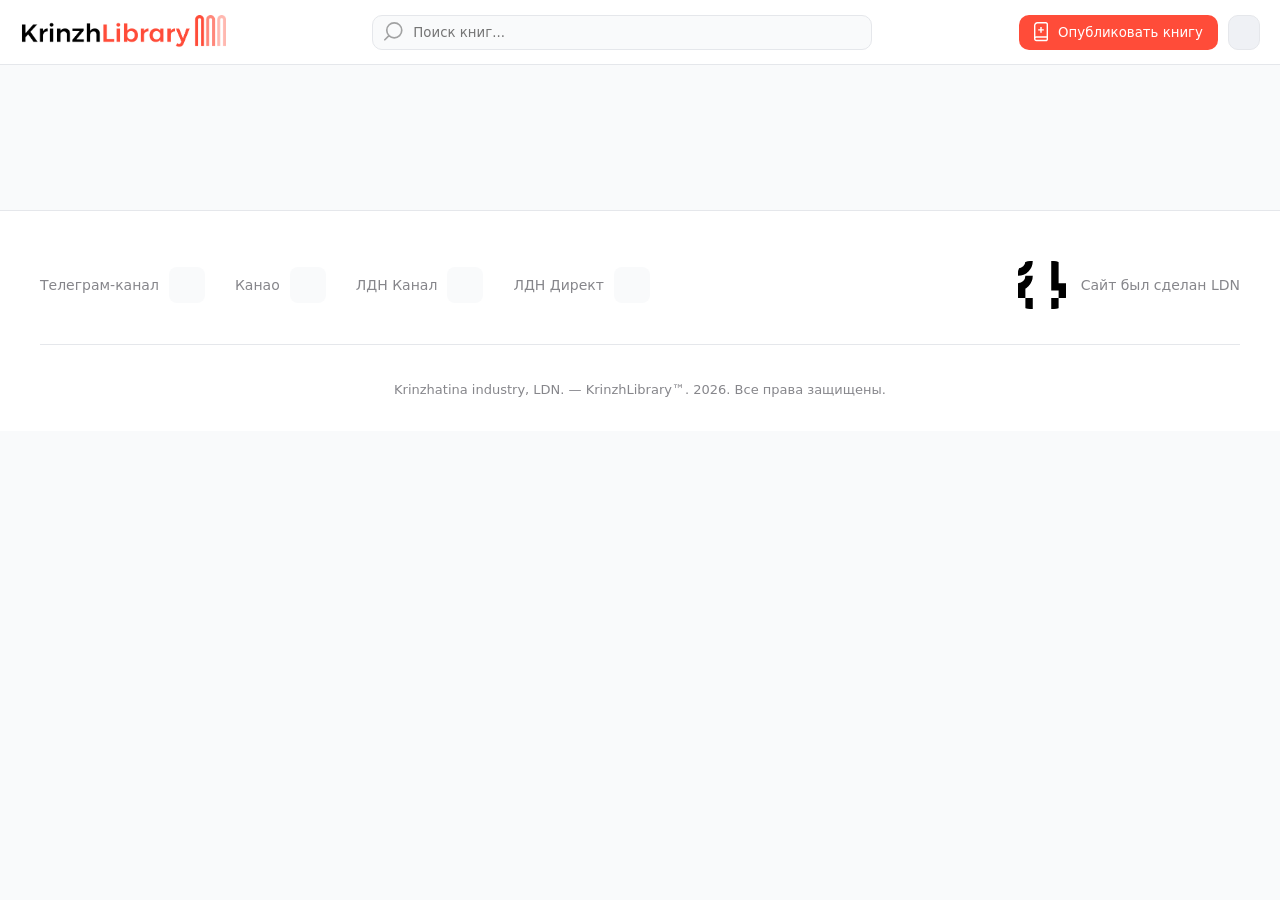
==== index.html @ 7026c186 "Update index.html" ====
<!DOCTYPE html>
<html lang="en">
<head>
    <meta charset="UTF-8">
    <meta name="viewport" content="width=device-width, initial-scale=1.0">
    <title>KrinzhLibrary</title>
    <link rel="stylesheet" href="https://cdnjs.cloudflare.com/ajax/libs/font-awesome/7.0.0/css/all.min.css">
    <link rel="stylesheet" href="https://cdnjs.cloudflare.com/ajax/libs/animate.css/4.1.1/animate.min.css">
    <link rel="icon" href="favicon.png" type="image/x-icon">
    <style>
        * { margin: 0; padding: 0; outline: none; transition: background-color 0.3s ease, color 0.3s ease, border-color 0.3s ease; font-family: Inter, system-ui, -apple-system, BlinkMacSystemFont, 'Segoe UI', Roboto, Oxygen, Ubuntu, Cantarell, 'Open Sans', 'Helvetica Neue', sans-serif; }

        button, a { cursor: pointer; }

        [data-theme="light"] {
            --white: #ffffff;
            --black: #000000;
            --bcg: #F9FAFB;
            --border: #E5E7EB;
            --el: #eff1f5;
            --accent: #FF4C39;
            --accent-hover: #E64433;
            --imgLDN: url('LDN_GLASS.png');
            --unnactive: #505050;
            --unnactive1: #86868b;
        }

        [data-theme="dark"] {
            --white: #1a1a1a;
            --black: #ffffff;
            --bcg: #0f0f0f;
            --border: #2a2a2a;
            --el: #1f1f1f;
            --accent: #FF5544;
            --accent-hover: #FF6B5A;
            --imgLDN: url('LDN_GLASS_BLACK.png');
            --unnactive: #b0b0b0;
            --unnactive1: #888888;
        }

        * {
            scrollbar-width: none;
            -ms-overflow-style: none;
        }
        
        *::-webkit-scrollbar {
            display: none;
        }

        body { background: var(--bcg); padding-top: 100px; color: var(--black); }

        input { color: var(--black); }

        header {
            width: 100%;
            height: 65px;
            position: fixed;
            top: 0%;
            display: flex;
            align-items: center;
            justify-content: space-between;
            box-sizing: border-box;
            padding-left: 20px; padding-right: 20px;
            background: var(--white);
            border-bottom: 1px solid var(--border);
            z-index: 9999;

            & .logo {
                height: 35px;
            }

            & .search {
                position: relative;
                display: flex;
                align-items: center;

                & img {
                    position: absolute;
                    left: 12px;
                    height: 20px;
                    opacity: 0.35;
                    pointer-events: none;
                }

                & input {
                    height: 35px;
                    width: 500px;
                    border-radius: 10px;
                    background: var(--bcg);
                    border: 1px solid var(--border);
                    box-sizing: border-box;

                    padding-left: 40px;
                    padding-right: 10px;

                    transition: all 0.5s;

                    &:focus {
                        border: 1px solid var(--black);
                        background: var(--white);
                    }
                }
            }


            & button {
                height: 35px;
                box-sizing: border-box;
                padding-left: 15px; padding-right: 15px;
                border-radius: 10px;
                border: 0;
                background: var(--accent);
                color: var(--white);
                display: flex;
                align-items: center; justify-content: center;
                gap: 10px;

                & img { filter: invert(1); height: 20px; }

                &:hover { background: var(--accent-hover); }
            }
        }

        .books {
            display: grid;
            grid-template-columns: repeat(5, 1fr);
            gap: 25px;
            padding: 30px 30px 0 30px;
        }

        .books .book {
            display: flex;
            flex-direction: column;
            gap: 0;
            transition: transform 0.3s, box-shadow 0.3s;
            border-radius: 20px;
            cursor: pointer;

            &:hover {
                transform: translateY(-5px);
            }

            & img { width: 100%; border-radius: 20px 20px 20px 0; }
            & .book__about {
                width: 100%;
                box-sizing: border-box;
                padding: 15px;
                background: var(--white);
                border-radius: 0 20px 20px 20px;
                display: flex;
                flex-direction: column;
                gap: 5px;

                & .autor { font-size: 12.5px; color: var(--unnactive); }
            }
        }

        .block {
            z-index: 999999;
            position: fixed;
            left: 50%; top: 50%;
            transform: translatex(-50%) translateY(-50%);
            background: var(--white);
            box-shadow: 0 10px 50px rgba(0, 0, 0, 0.3);
            box-sizing: border-box;
            padding: 30px 20px 30px 20px;
            border-radius: 20px;
            width: 400px;
            height: auto;
            display: flex;
            flex-direction: column;
            align-items: start;
            gap: 20px;
            transition: opacity 0.2s ease-in-out;
            border: 1px solid var(--border);

            & .point {
                display: flex;
                flex-direction: column;
                align-items: start;
                gap: 7px;
                width: 100%;
            }
        }

        .publish__book {
            height: 400px;
            overflow-y: auto;
            opacity: 0; display: none;
            transition: opacity 0.5px;

            & .point {

                & input {
                    height: 35px;
                    width: 100%;
                    border-radius: 10px;
                    background: var(--bcg);
                    border: 1px solid var(--border);
                    box-sizing: border-box;
                    padding-right: 15x; padding-left: 15px;
                    transition: all 0.5s;

                    &:focus { border: 1px solid var(--black); background: var(--white); }
                }

                & textarea {
                    min-height: 100px;
                    max-width: 100%; min-width: 100%;
                    border-radius: 10px;
                    background: var(--bcg);
                    border: 1px solid var(--border);
                    box-sizing: border-box;
                    padding: 15px;
                    transition: background 0.5s; transition: border 0.5s;
                    white-space: pre-wrap;

                    &:focus { border: 1px solid var(--black); background: var(--white); }
                }

                & label {
                    height: 55px;
                    padding: 0 20px;
                    display: flex;
                    align-items: center;
                    justify-content: center;
                    text-align: center;
                    background-color: var(--accent);
                    color: var(--black);
                    background: var(--bcg);
                    border: 1px dashed var(--accent);
                    border-radius: 10px;
                    cursor: pointer;
                    z-index: 999;
                    font-size: 14px;
                }

                & button {
                    width: 100%;
                    border-radius: 10px;
                    background: var(--accent);
                    box-sizing: border-box;
                    display: flex;
                    justify-content: center;
                    align-items: center;
                    height: 40px;
                    border: 0;
                    color: var(--white);
                    
                    &:hover { background: var(--accent-hover); }
                }
            }
        }

        .password__book {
            opacity: 0; display: none;
            transition: opacity 0.5px;

            & .point {
                & input {
                    height: 35px;
                    width: 100%;
                    border-radius: 10px;
                    background: var(--bcg);
                    border: 1px solid var(--border);
                    box-sizing: border-box;
                    padding-right: 15x; padding-left: 15px;
                    transition: all 0.5s;

                    &:focus { border: 1px solid var(--black); background: var(--white); }
                }

                & button {
                    width: 100%;
                    border-radius: 10px;
                    background: var(--accent);
                    box-sizing: border-box;
                    display: flex;
                    justify-content: center;
                    align-items: center;
                    height: 40px;
                    border: 0;
                    color: var(--white);
                    
                    &:hover { background: var(--accent-hover); }
                }
            }
        }

        .close__book {
            height: 35px;
            width: 35px;
            box-sizing: border-box;
            padding: 0;
            border-radius: 10px;
            border: 0;
            background: var(--bcg);
            display: flex;
            align-items: center; justify-content: center;

            &:hover { background: var(--el); }

            & img { filter: invert(0); height: 20px; }
        }

        .book__bcg {
            top: 0;
            position: fixed;
            width: 100%;
            height: 100vh;
            background: rgba(0, 0, 0, 0.5);
            backdrop-filter: blur(10px);
            z-index: 9999999;
            display: none;
            justify-content: center;
            align-items: center;
        }

        .book__block {
            position: fixed;
            background: var(--white);
            box-shadow: 0 0 #00000061 10px;
            border: 1px solid var(--border);
            box-sizing: border-box;
            padding: 30px;
            border-radius: 20px;
            width: 750px;
            height: 80%;
            overflow-y: auto;
            display: flex;
            align-items: flex-start;
            gap: 20px;
            transition: opacity 0.2s ease-in-out;

            .main__of__book {
                display: flex;
                flex-direction: column;
                gap: 20px;
                width: 100%;
                min-width: 0;
            }

            img {
                width: 200px;
                border-radius: 10px;
            }

            .name__of__book {
                font-size: 30px;
                font-weight: 550;
            }

            .characters {
                width: 100%;
                min-width: 0;
                box-sizing: border-box;
                border-radius: 10px;
                padding: 15px;
                background: var(--el);
                display: flex;
                flex-direction: column;
                gap: 10px;

                p {
                    width: 100%;
                    min-width: 0;
                    overflow: hidden;
                    text-overflow: ellipsis;
                    white-space: nowrap;
                    margin: 0;
                    transition: height 0.5s;
                }

                .buttons {
                    display: flex;
                    gap: 5px;

                    button {
                        width: 40px;
                        height: 40px;
                        background: var(--white);
                        border: 0;
                        border-radius: 50%;
                        display: flex;
                        justify-content: center;
                        align-items: center;
                        cursor: pointer;

                        img {
                            width: 15px;
                        }

                        &:hover {
                            filter: brightness(90%);
                        }
                    }
                }
            }

            & .book__text {
                display: flex;
                flex-direction: column;
                gap: 10px;

                & .booktext {
                    white-space: pre-wrap;
                }
            }

            & .close__book {
                width: 40px;
                height: 40px;
                background: var(--white);
                border: 0;
                border-radius: 50%;
                display: flex;
                justify-content: center;
                align-items: center;
                cursor: pointer;

                img {
                    width: 15px;
                }

                &:hover {
                    filter: brightness(90%);
                }
            }
        }

        .footer__block {
            margin-top: 80px;
            width: 100%;
            background: var(--white);
            border-top: 1px solid var(--border);
            padding: 50px 30px 30px 30px;
            box-sizing: border-box;
        }

        footer {
            max-width: 1200px;
            margin: 0 auto;
            display: flex;
            flex-direction: column;
            gap: 35px;

            & .flex__footer {
                display: flex;
                justify-content: space-between;
                align-items: center;
                gap: 40px;
                padding-bottom: 35px;
                border-bottom: 1px solid var(--border);

                & .left {
                    display: flex;
                    align-items: center;
                    gap: 30px;
                    flex: 1;

                    & .point {
                        display: flex;
                        align-items: center;
                        gap: 10px;

                        & p {
                            color: var(--unnactive1);
                            font-size: 14px;
                            font-weight: 400;
                        }

                        & button {
                            width: 36px;
                            height: 36px;
                            border-radius: 8px;
                            border: none;
                            background: var(--bcg);
                            display: flex;
                            align-items: center;
                            justify-content: center;
                            transition: all 0.2s ease;

                            & i {
                                color: var(--black);
                                font-size: 18px;
                            }

                            &:hover {
                                background: var(--accent);
                                
                                & i {
                                    color: var(--white);
                                }
                            }
                        }
                    }
                }

                & .right {
                    display: flex;
                    align-items: center;
                    gap: 15px;

                    & img {
                        width: 48px;
                        border-radius: 12px;
                        transition: all 0.2s ease;
                    }

                    & p {
                        color: var(--unnactive1);
                        font-size: 14px;
                        font-weight: 400;
                    }
                }
            }

            & > p {
                text-align: center;
                color: var(--unnactive1);
                font-size: 13px;
                font-weight: 400;
                line-height: 1.6;
            }
        }

        .close__book {
            width: 40px;
            height: 40px;
            background: var(--white);
            border: 0;
            border-radius: 50%;
            display: flex;
            justify-content: center;
            align-items: center;
            cursor: pointer;

            img {
                width: 15px;
            }

            &:hover {
                filter: brightness(90%);
            }
        }

        @media (max-width: 1024px) {
            .books {
                grid-template-columns: repeat(3, 1fr);
                gap: 20px;
                padding: 20px;
            }

            .book__bcg .book__block {
                min-width: 90%;
                padding: 20px;
            }
        }

        @media (max-width: 994px) {
            body {
                padding-top: 120px;
            }

            header {
                height: auto;
                flex-wrap: wrap;
                padding: 10px 15px;
                gap: 10px;

                & .logo {
                    height: 30px;
                }

                & .search {
                    order: 3;
                    width: 100%;
                    margin-top: 10px;

                    & input {
                        width: 100%;
                    }
                    
                }

                & button {
                    font-size: 14px;
                    padding-left: 12px;
                    padding-right: 12px;
                    height: 32px;

                    & img {
                        height: 16px;
                    }
                }
            }

            .books {
                grid-template-columns: repeat(3, 1fr);
                gap: 15px;
                padding: 15px;
            }

            .block {
                width: 90%;
                max-width: 400px;
            }

            .book__bcg .book__block {
                min-width: 90%;
                max-height: 90vh;
                overflow-y: auto;
                padding: 20px 15px;

                & img {
                    height: auto;
                }
            }

            .footer__block {
                padding: 35px 20px 20px 20px;
                margin-top: 50px;

                & footer .flex__footer {
                    flex-direction: column;
                    align-items: flex-start;
                    gap: 25px;

                    & .left {
                        flex-direction: column;
                        align-items: flex-start;
                        gap: 15px;
                        width: 100%;
                    }

                    & .right {
                        width: 100%;
                    }
                }
            }
        }

        @media (max-width: 480px) {
            body {
                padding-top: 120px;
            }

            header {

                & .logo {
                    height: 28px;
                }

                & button {
                    min-width: 35px;
                }
            }

            .books {
                grid-template-columns: repeat(2, 1fr);
                gap: 20px;
                padding: 15px;
            }

            .books .book {
                max-width: 100%;

                & .book__about {
                    padding: 12px;

                    & p {
                        font-size: 16px;
                    }

                    & .autor {
                        font-size: 13px;
                    }
                }
            }

            .block {
                width: 95%;
                padding: 20px 12px;
                border-radius: 15px;
            }

            .publish__book {
                max-height: 70vh;
            }

            .book__bcg .book__block {
                width: 95%;
                min-width: unset;
                padding: 15px;

                & .main__of__book {
                    & .name__of__book {
                        font-size: 18px;
                    }

                    & .characters {
                        flex-direction: column;
                        height: auto;

                        & p {
                            white-space: normal;
                            height: auto;
                        }
                    }

                    & .book__text {
                        padding: 15px;

                        & .name__of__book {
                            font-size: 16px;
                        }
                    }
                }
            }

            .footer__block {
                padding: 30px 15px 15px 15px;
                margin-top: 40px;

                & footer {
                    gap: 25px;

                    & .flex__footer {
                        & .left {
                            gap: 12px;

                            & .point {
                                & p {
                                    font-size: 13px;
                                }

                                & button {
                                    width: 34px;
                                    height: 34px;

                                    & i {
                                        font-size: 16px;
                                    }
                                }
                            }
                        }

                        & .right {
                            & img {
                                width: 35px;
                            }

                            & p {
                                font-size: 12px;
                            }
                        }
                    }

                    & > p {
                        font-size: 11px;
                        line-height: 1.5;
                    }
                }
            }
        }

        @media (max-width: 434px) {
            header {

                & .logo {
                    height: 28px;
                }

                & button {
                    min-width: 35px;
                    font-size: 0;
                    gap: 0;
                }

                & i {
                    font-size: 10px;
                }
            }

            .books {
                grid-template-columns: 1fr;
                gap: 20px;
                padding: 15px;
            }
        }

        @media (max-width: 360px) {
            .block {
                width: 95%;
            }
        }

        @media (max-width: 759px) {
            .book__bcg .book__block {
                width: 95%;
                min-width: unset;
                padding: 15px;

                & .main__of__book {
                    & .name__of__book {
                        font-size: 18px;
                    }

                    & .characters {
                        flex-direction: column;
                        height: auto;

                        & p {
                            white-space: normal;
                            height: auto;
                        }
                    }

                    & .book__text {
                        padding: 15px;

                        & .name__of__book {
                            font-size: 16px;
                        }
                    }
                }
            }
        }

        @media (max-width: 554px) {
            .book__bcg .book__block {
                width: 95%;
                height: 100%;
                min-width: unset;
                padding: 15px;

                & .bookimg {
                    display: none;
                }

                & .main__of__book {
                    & .name__of__book {
                        font-size: 18px;
                    }

                    & .characters {
                        flex-direction: column;
                        height: auto;

                        & p {
                            white-space: normal;
                            height: auto;
                        }
                    }

                    & .book__text {
                        padding: 15px;

                        & .name__of__book {
                            font-size: 16px;
                        }
                    }
                }
            }
        }

    </style>
</head>
<body data-theme="light">
    <header>
        <img id="logo" class="logo" src="ladlibrary.png" alt="ladlibrary">
        <div class="search">
            <img id="1inv" src="seacrh.svg" alt="поиск">
            <input id="searchInput" type="text" placeholder="Поиск книг..." oninput="searchBooks()">
        </div>
        <div style="display: flex; gap: 10px;">
            <button onclick="Open_public_block()"><img id="2inv" src="new book.svg" alt="новая книга">Опубликовать книгу</button>
            <button onclick="if (document.body.dataset.theme === 'light') { document.body.setAttribute('data-theme', 'dark'); } else { document.body.setAttribute('data-theme', 'light'); }; updateImage()" style="background: var(--el); color: var(--unnactive1); border: 1px solid var(--border);" id="theme-button"><i class="fas fa-moon"></i></button>
        </div>
    </header>

    <div style="width: 100%;" id="bookload" class="load"></div>
    <div class="books" id="booksContainer">
        
        <!--<div onclick="Openbook({id_of_book})" class="book">
            <img src="https://placehold.co/300x450" alt="Книга">
            <div class="book__about">
                <p>Название книги</p>
                <p class="autor">Автор</p>
            </div>
        </div>-->

    </div>

    <div id="public_book" class="block publish__book">
        <div style="width: 100%; display: flex; justify-content: space-between; align-items: center;">
            <div class="point" style="width: auto;">
                <p style="font-size: 25px; font-weight: 600;">Публикация</p>
            </div>
            <button onclick="document.getElementById('public_book').style.display = 'none'" class="close__book"><img id="3inv" src="close.svg" alt="X"></button>
        </div>
        <div class="point">
            <p>Название книги</p>
            <input id="bookTitle" type="text" placeholder="Название" required>
        </div>
        <div class="point">
            <p>Автор</p>
            <input id="bookAuthor" type="text" placeholder="Автор" required>
        </div>
        <div class="point">
            <p>Персонажи</p>
            <input id="bookCharacters" type="text" placeholder="Персонажи" required>
        </div>
        <div class="point">
            <p>Текст книги</p>
            <textarea id="bookText" placeholder="Персонаж_А сделал Действие_Б" required></textarea>
        </div>
        <div class="point">
            <label for="imageInput" class="upload__photo">
                Выберите изображение (до 100кб и соотношением ~4:6)
            </label>
            <input type="file" accept=".jpg,.jpeg,.png,.gif" id="imageInput" style="display:none;" onchange="handleImageUpload(event)" required>
        </div>
        <div class="point">
            <button onclick="publishBook()">Опубликовать</button>
        </div>
    </div>

    <div id="password_block" class="block password__book">
        <div style="width: 100%; display: flex; justify-content: space-between; align-items: start;">
            <div class="point" style="width: auto;">
                <p style="font-size: 25px; font-weight: 600;">Э, бля, не спеши так!</p>
                <p>пиши пароль</p>
            </div>
            <button onclick="document.getElementById('password_block').style.display = 'none'" class="close__book"><img id="4inv" src="close.svg" alt="X"></button>
        </div>
        <div class="point">
            <input id="password" type="text" placeholder="пароль..." required>
        </div>
        <div class="point">
            <button onclick="checkpass(document.getElementById('password').value)">Проверить</button>
        </div>
    </div>

    <div id="book" class="book__bcg">
        <div class="book__block">
            <img class="bookimg" id="currentBookImg" src="https://placehold.co/300x450" alt="обложка книги">
            <div class="main__of__book">
                <div style="width: 100%; display: flex; align-items: center; justify-content: space-between;"><p class="name__of__book" id="currentBookTitle">Загрузка...</p><button onclick="document.getElementById('book').style.display = 'none'" class="close__book"><img id="5inv" src="close.svg" alt="X"></button></div>
                <div class="characters">
                    <p id="characters">Персонажи: <span style="color: var(--unnactive);">Загрузка...</span></p>
                    <div class="buttons">
                        <button onclick="document.getElementById('characters').style.height = '25px'; document.getElementById('characters').style.whiteSpace = 'nowrap';"><img id="6inv" src="arrow_top.svg" alt="стрелка"></button>
                        <button onclick="document.getElementById('characters').style.height = 'auto'; document.getElementById('characters').style.whiteSpace = 'wrap';"><img id="7inv" src="arrow_bottom.svg" alt="стрелка"></button>
                    </div>
                </div>
                <div class="book__text">
                    <p class="name__of__book">Книга</p>
                    <div class="booktext" id="currentBookText">
                        <p style="color: var(--unnactive);">Загрузка...</p>
                    </div>
                </div>
            </div>
        </div>
    </div>

    <div class="footer__block">
        <footer>
            <div class="flex__footer">
                <div class="left">
                    <div class="point">
                        <p>Телеграм-канал</p>
                        <button onclick="openTg('Krinzhatina_industry')"><i class="fab fa-telegram"></i></button>
                    </div>
                    <div class="point">
                        <p>Канао</p>
                        <button onclick="openTg('Fromjek')"><i class="fab fa-telegram"></i></button>
                    </div>
                    <div class="point">
                        <p>ЛДН Канал</p>
                        <button onclick="openTg('LDN_Design')"><i class="fab fa-telegram"></i></button>
                    </div>
                    <div class="point">
                        <p>ЛДН Директ</p>
                        <button onclick="openTg('LDN_Design?direct')"><i class="fab fa-telegram"></i></button>
                    </div>
                </div>
                <div class="right">
                    <img id="ldn-img" src="LDN-square.svg" alt="ЛДН">
                    <p>Сайт был сделан LDN</p>
                </div>
            </div>
            <p>Krinzhatina industry, LDN. — KrinzhLibrary™. 2026. Все права защищены.</p>
        </footer>
    </div>

    <script src="https://www.gstatic.com/firebasejs/9.23.0/firebase-app-compat.js"></script>
    <script src="https://www.gstatic.com/firebasejs/9.23.0/firebase-database-compat.js"></script>
    <script>

        const firebaseConfig = {
            apiKey: atob("QUl6YVN5QkFHV3dLaGIzSzdpWXItZmlXY0txS2QyeWRYQ3hMSG1B"),
            authDomain: atob("bGFkbGlicmFyeS00MWNmOS5maXJlYmFzZWFwcC5jb20="),
            databaseURL: atob("aHR0cHM6Ly9sYWRsaWJyYXJ5LTQxY2Y5LWRlZmF1bHQtcnRkYi5hc2lhLXNvdXRoZWFzdDEuZmlyZWJhc2VkYXRhYmFzZS5hcHA="),
            projectId: atob("bGFkbGlicmFyeS00MWNmOQ=="),
            storageBucket: atob("bGFkbGlicmFyeS00MWNmOS5maXJlYmFzZXN0b3JhZ2UuYXBw"),
            messagingSenderId: atob("NDA0ODUwOTE2OTIz"),
            appId: atob("MTo0MDQ4NTA5MTY5MjM6d2ViOjk5OTM2OWM5YjM2NjEwMWI0ZGU2MWU="),
            measurementId: atob("Ry1UREtTTTg0TlFU")
        };

        firebase.initializeApp(firebaseConfig);
        const database = firebase.database();

        let allBooks = [];
        let currentBookId = null;

        function loadBooks() {
            database.ref('books').on('value', (snapshot) => {
                allBooks = [];
                const booksContainer = document.getElementById('bookload');
                booksContainer.innerHTML = '';

                if (!snapshot.exists()) {
                    booksContainer.innerHTML = '<div style="text-align: center; padding: 50px; color: var(--unnactive); font-size: 18px;">Пока нет опубликованных книг</div>';
                    return;
                }

                snapshot.forEach((childSnapshot) => {
                    const book = childSnapshot.val();
                    book.id = childSnapshot.key;
                    allBooks.push(book);
                });

                displayBooks(allBooks);
            });
        }

        function displayBooks(books) {
            const booksContainer = document.getElementById('booksContainer');
            booksContainer.innerHTML = '';

            if (books.length === 0) {
                booksContainer.innerHTML = '<div style="text-align: center; padding: 50px; color: var(--unnactive); font-size: 18px; box-sizing: border-box; width: 100%">Книги не найдены</div>';
                return;
            }

            books.forEach(book => {
                const bookElement = document.createElement('div');
                bookElement.className = 'book';
                bookElement.onclick = () => openBook(book.id);
                
                bookElement.innerHTML = `
                    <img src="${book.coverImage}" alt="${book.title}">
                    <div class="book__about">
                        <p>${book.title}</p>
                        <p class="autor">${book.author}</p>
                    </div>
                `;
                
                booksContainer.appendChild(bookElement);
            });
        }

        function searchBooks() {
            const searchTerm = document.getElementById('searchInput').value.toLowerCase();
            
            if (searchTerm === '') {
                displayBooks(allBooks);
                return;
            }

            const filteredBooks = allBooks.filter(book => 
                book.title.toLowerCase().includes(searchTerm) ||
                book.author.toLowerCase().includes(searchTerm) ||
                book.characters.toLowerCase().includes(searchTerm)
            );

            displayBooks(filteredBooks);
        }

        function handleImageUpload(event) {
            const file = event.target.files[0];
            
            if (!file) return;

            if (file.size > 102400) {
                alert('Файл слишком большой! Максимум 100кб');
                event.target.value = '';
                return;
            }

            const reader = new FileReader();
            
            reader.onload = function(e) {
                const img = new Image();
                img.onload = function() {
                    const aspectRatio = this.width / this.height;
                    const targetRatio = 4 / 6;
                    
                    if (aspectRatio < targetRatio * 0.8 || aspectRatio > targetRatio * 1.2) {
                        alert('Неверное соотношение сторон! Нужно примерно 4:6 (например, 400x600)');
                        event.target.value = '';
                        return;
                    }
                };
                img.src = e.target.result;
            };
            
            reader.readAsDataURL(file);
        }

        function publishBook() {
            const title = document.getElementById('bookTitle').value.trim();
            const author = document.getElementById('bookAuthor').value.trim();
            const characters = document.getElementById('bookCharacters').value.trim();
            const text = document.getElementById('bookText').value;
            const imageInput = document.getElementById('imageInput');

            if (!title || !author || !characters || !text || !imageInput.files[0]) {
                alert('Пожалуйста, заполните все поля!');
                return;
            }

            const file = imageInput.files[0];
            const reader = new FileReader();

            reader.onload = function(e) {
                const base64Image = e.target.result;

                const newBook = {
                    title: title,
                    author: author,
                    characters: characters,
                    text: text,
                    coverImage: base64Image,
                    timestamp: Date.now()
                };

                database.ref('books').push(newBook)
                    .then(() => {
                        alert('Книга успешно опубликована!');
                        document.getElementById('public_book').style.display = 'none';
                    })
                    .catch((error) => {
                        alert('Ошибка при публикации: ' + error.message);
                    });
            };

            reader.readAsDataURL(file);
        }

        function openBook(bookId) {
            currentBookId = bookId;
            const book = allBooks.find(b => b.id === bookId);
            
            if (!book) return;

            document.getElementById('currentBookImg').src = book.coverImage;
            document.getElementById('currentBookTitle').textContent = book.title;
            document.getElementById('characters').innerHTML = `Персонажи: <span style="color: var(--unnactive);">${book.characters}</span>`;
            document.getElementById('currentBookText').textContent = book.text;

            document.getElementById('book').style.display = 'flex';
            document.getElementById('characters').style.height = '25px';
            document.getElementById('characters').style.whiteSpace = 'nowrap';
        }

        function Open_public_block() {
            const passBlock = document.getElementById("password_block");
            const pubBlock = document.getElementById("public_book");

            document.getElementById("password").value = '';

            pubBlock.style.display = "none";
            pubBlock.style.opacity = "0";

            passBlock.style.display = "flex";
            setTimeout(() => {
                passBlock.style.opacity = "1";
            }, 50);
        }

        function checkpass(password_input) {
            const passBlock = document.getElementById("password_block");
            const pubBlock = document.getElementById("public_book");

            if (password_input != atob("Z2Zja3lyc2xmMg==")) {
                document.getElementById("password").style.borderColor = "red";
                document.getElementById("password").value = '';
                return;
            }

            document.getElementById('bookTitle').value = '';
            document.getElementById('bookAuthor').value = '';
            document.getElementById('bookCharacters').value = '';
            document.getElementById('bookText').value = '';
            document.getElementById('imageInput').value = '';
            
            passBlock.style.opacity = "0";
            setTimeout(() => {
                passBlock.style.display = "none";
            }, 250);
            pubBlock.style.display = "flex";
            setTimeout(() => {
                pubBlock.style.opacity = "1";
            }, 250);
        }

        function openTg(tglink) {
            window.location.href = "https://t.me/" + tglink;
        }

        function updateImage() {
            let theme = document.body.dataset.theme;
            let suffix = (theme === "light") ? "_BLACK" : "";

            const img = document.getElementById('ldn-img');
            if (!img) return;

            img.src = "LDN_GLASS" + suffix + ".png";
            
            const themeButton = document.getElementById('theme-button');
            if (theme === 'dark') {
                themeButton.innerHTML = '<i class="fas fa-sun"></i>';
            } else {
                themeButton.innerHTML = '<i class="fas fa-moon"></i>';
            }

            const logo = document.getElementById("logo");
            if (theme === 'dark') {
                logo.src = 'ladlibrary_dark.png';
                document.getElementById("1inv").style.filter = "invert(1)";
                document.getElementById("2inv").style.filter = "invert(0)";
                document.getElementById("3inv").style.filter = "invert(1)";
                document.getElementById("4inv").style.filter = "invert(1)";
                document.getElementById("5inv").style.filter = "invert(1)";
                document.getElementById("6inv").style.filter = "invert(1)";
                document.getElementById("7inv").style.filter = "invert(1)";
            } else {
                logo.src = 'ladlibrary.png';
                document.getElementById("1inv").style.filter = "invert(0)";
                document.getElementById("2inv").style.filter = "invert(1)";
                document.getElementById("3inv").style.filter = "invert(0)";
                document.getElementById("4inv").style.filter = "invert(0)";
                document.getElementById("5inv").style.filter = "invert(0)";
                document.getElementById("6inv").style.filter = "invert(0)";
                document.getElementById("7inv").style.filter = "invert(0)";
            };
        }

        updateImage();

        loadBooks();
    </script>
</body>

</html>
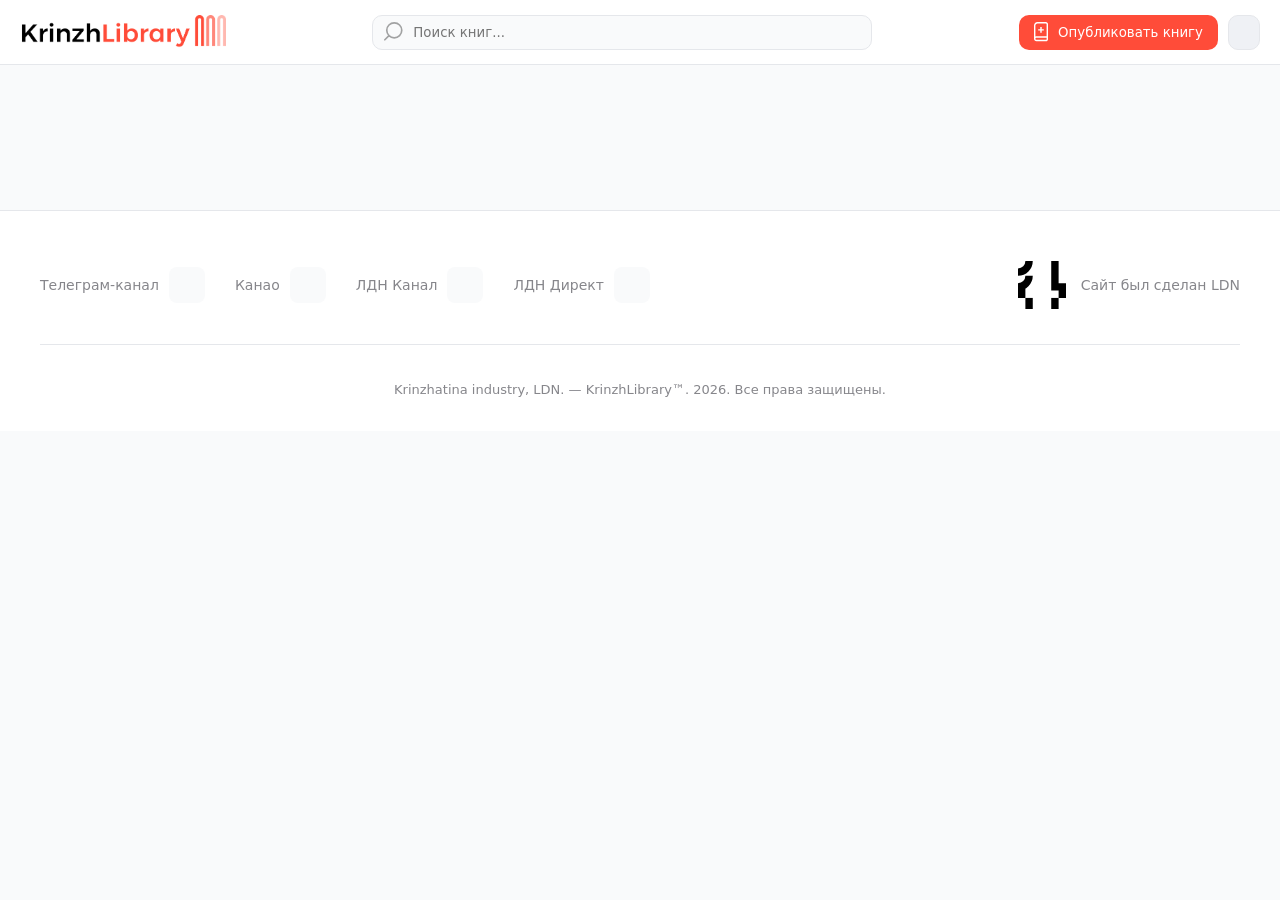
==== commit 60bec767: "Update index.html" ====
--- a/index.html
+++ b/index.html
@@ -6,7 +6,6 @@
     <title>KrinzhLibrary</title>
     <link rel="stylesheet" href="https://cdnjs.cloudflare.com/ajax/libs/font-awesome/7.0.0/css/all.min.css">
     <link rel="stylesheet" href="https://cdnjs.cloudflare.com/ajax/libs/animate.css/4.1.1/animate.min.css">
-    <link rel="icon" href="favicon.png" type="image/x-icon">
     <style>
         * { margin: 0; padding: 0; outline: none; transition: background-color 0.3s ease, color 0.3s ease, border-color 0.3s ease; font-family: Inter, system-ui, -apple-system, BlinkMacSystemFont, 'Segoe UI', Roboto, Oxygen, Ubuntu, Cantarell, 'Open Sans', 'Helvetica Neue', sans-serif; }
 
@@ -503,7 +502,6 @@
 
                     & img {
                         width: 48px;
-                        border-radius: 12px;
                         transition: all 0.2s ease;
                     }
 
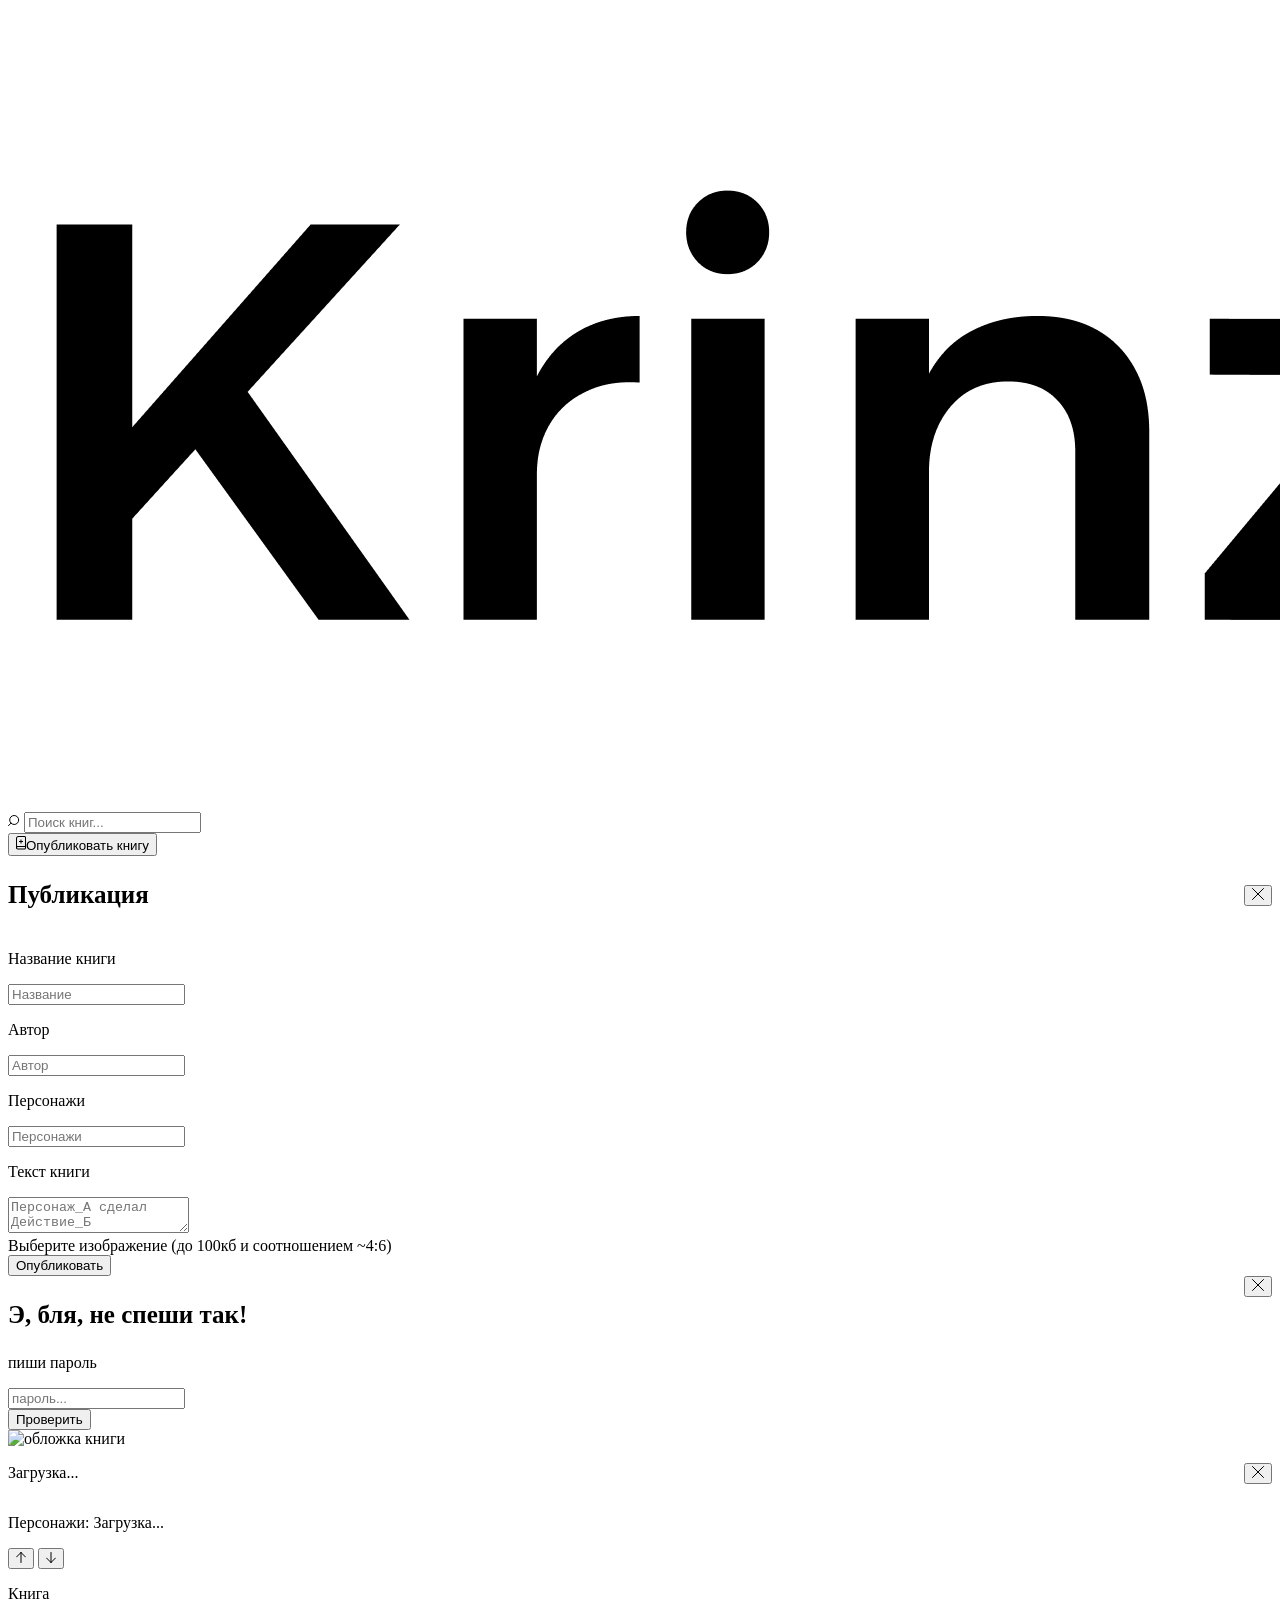
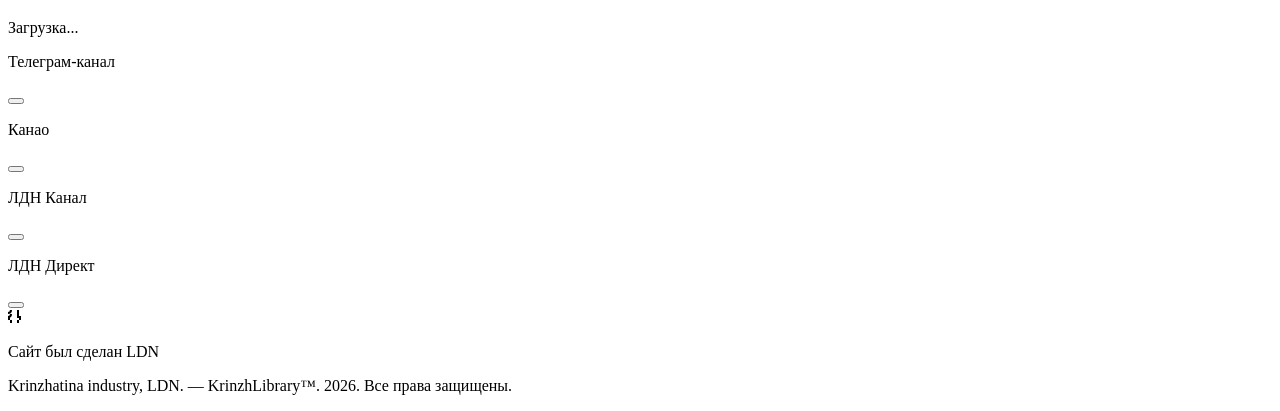
==== commit eaef04cf: "Add files via upload" ====
--- a/index.html
+++ b/index.html
@@ -6,863 +6,7 @@
     <title>KrinzhLibrary</title>
     <link rel="stylesheet" href="https://cdnjs.cloudflare.com/ajax/libs/font-awesome/7.0.0/css/all.min.css">
     <link rel="stylesheet" href="https://cdnjs.cloudflare.com/ajax/libs/animate.css/4.1.1/animate.min.css">
-    <style>
-        * { margin: 0; padding: 0; outline: none; transition: background-color 0.3s ease, color 0.3s ease, border-color 0.3s ease; font-family: Inter, system-ui, -apple-system, BlinkMacSystemFont, 'Segoe UI', Roboto, Oxygen, Ubuntu, Cantarell, 'Open Sans', 'Helvetica Neue', sans-serif; }
-
-        button, a { cursor: pointer; }
-
-        [data-theme="light"] {
-            --white: #ffffff;
-            --black: #000000;
-            --bcg: #F9FAFB;
-            --border: #E5E7EB;
-            --el: #eff1f5;
-            --accent: #FF4C39;
-            --accent-hover: #E64433;
-            --imgLDN: url('LDN_GLASS.png');
-            --unnactive: #505050;
-            --unnactive1: #86868b;
-        }
-
-        [data-theme="dark"] {
-            --white: #1a1a1a;
-            --black: #ffffff;
-            --bcg: #0f0f0f;
-            --border: #2a2a2a;
-            --el: #1f1f1f;
-            --accent: #FF5544;
-            --accent-hover: #FF6B5A;
-            --imgLDN: url('LDN_GLASS_BLACK.png');
-            --unnactive: #b0b0b0;
-            --unnactive1: #888888;
-        }
-
-        * {
-            scrollbar-width: none;
-            -ms-overflow-style: none;
-        }
-        
-        *::-webkit-scrollbar {
-            display: none;
-        }
-
-        body { background: var(--bcg); padding-top: 100px; color: var(--black); }
-
-        input { color: var(--black); }
-
-        header {
-            width: 100%;
-            height: 65px;
-            position: fixed;
-            top: 0%;
-            display: flex;
-            align-items: center;
-            justify-content: space-between;
-            box-sizing: border-box;
-            padding-left: 20px; padding-right: 20px;
-            background: var(--white);
-            border-bottom: 1px solid var(--border);
-            z-index: 9999;
-
-            & .logo {
-                height: 35px;
-            }
-
-            & .search {
-                position: relative;
-                display: flex;
-                align-items: center;
-
-                & img {
-                    position: absolute;
-                    left: 12px;
-                    height: 20px;
-                    opacity: 0.35;
-                    pointer-events: none;
-                }
-
-                & input {
-                    height: 35px;
-                    width: 500px;
-                    border-radius: 10px;
-                    background: var(--bcg);
-                    border: 1px solid var(--border);
-                    box-sizing: border-box;
-
-                    padding-left: 40px;
-                    padding-right: 10px;
-
-                    transition: all 0.5s;
-
-                    &:focus {
-                        border: 1px solid var(--black);
-                        background: var(--white);
-                    }
-                }
-            }
-
-
-            & button {
-                height: 35px;
-                box-sizing: border-box;
-                padding-left: 15px; padding-right: 15px;
-                border-radius: 10px;
-                border: 0;
-                background: var(--accent);
-                color: var(--white);
-                display: flex;
-                align-items: center; justify-content: center;
-                gap: 10px;
-
-                & img { filter: invert(1); height: 20px; }
-
-                &:hover { background: var(--accent-hover); }
-            }
-        }
-
-        .books {
-            display: grid;
-            grid-template-columns: repeat(5, 1fr);
-            gap: 25px;
-            padding: 30px 30px 0 30px;
-        }
-
-        .books .book {
-            display: flex;
-            flex-direction: column;
-            gap: 0;
-            transition: transform 0.3s, box-shadow 0.3s;
-            border-radius: 20px;
-            cursor: pointer;
-
-            &:hover {
-                transform: translateY(-5px);
-            }
-
-            & img { width: 100%; border-radius: 20px 20px 20px 0; }
-            & .book__about {
-                width: 100%;
-                box-sizing: border-box;
-                padding: 15px;
-                background: var(--white);
-                border-radius: 0 20px 20px 20px;
-                display: flex;
-                flex-direction: column;
-                gap: 5px;
-
-                & .autor { font-size: 12.5px; color: var(--unnactive); }
-            }
-        }
-
-        .block {
-            z-index: 999999;
-            position: fixed;
-            left: 50%; top: 50%;
-            transform: translatex(-50%) translateY(-50%);
-            background: var(--white);
-            box-shadow: 0 10px 50px rgba(0, 0, 0, 0.3);
-            box-sizing: border-box;
-            padding: 30px 20px 30px 20px;
-            border-radius: 20px;
-            width: 400px;
-            height: auto;
-            display: flex;
-            flex-direction: column;
-            align-items: start;
-            gap: 20px;
-            transition: opacity 0.2s ease-in-out;
-            border: 1px solid var(--border);
-
-            & .point {
-                display: flex;
-                flex-direction: column;
-                align-items: start;
-                gap: 7px;
-                width: 100%;
-            }
-        }
-
-        .publish__book {
-            height: 400px;
-            overflow-y: auto;
-            opacity: 0; display: none;
-            transition: opacity 0.5px;
-
-            & .point {
-
-                & input {
-                    height: 35px;
-                    width: 100%;
-                    border-radius: 10px;
-                    background: var(--bcg);
-                    border: 1px solid var(--border);
-                    box-sizing: border-box;
-                    padding-right: 15x; padding-left: 15px;
-                    transition: all 0.5s;
-
-                    &:focus { border: 1px solid var(--black); background: var(--white); }
-                }
-
-                & textarea {
-                    min-height: 100px;
-                    max-width: 100%; min-width: 100%;
-                    border-radius: 10px;
-                    background: var(--bcg);
-                    border: 1px solid var(--border);
-                    box-sizing: border-box;
-                    padding: 15px;
-                    transition: background 0.5s; transition: border 0.5s;
-                    white-space: pre-wrap;
-
-                    &:focus { border: 1px solid var(--black); background: var(--white); }
-                }
-
-                & label {
-                    height: 55px;
-                    padding: 0 20px;
-                    display: flex;
-                    align-items: center;
-                    justify-content: center;
-                    text-align: center;
-                    background-color: var(--accent);
-                    color: var(--black);
-                    background: var(--bcg);
-                    border: 1px dashed var(--accent);
-                    border-radius: 10px;
-                    cursor: pointer;
-                    z-index: 999;
-                    font-size: 14px;
-                }
-
-                & button {
-                    width: 100%;
-                    border-radius: 10px;
-                    background: var(--accent);
-                    box-sizing: border-box;
-                    display: flex;
-                    justify-content: center;
-                    align-items: center;
-                    height: 40px;
-                    border: 0;
-                    color: var(--white);
-                    
-                    &:hover { background: var(--accent-hover); }
-                }
-            }
-        }
-
-        .password__book {
-            opacity: 0; display: none;
-            transition: opacity 0.5px;
-
-            & .point {
-                & input {
-                    height: 35px;
-                    width: 100%;
-                    border-radius: 10px;
-                    background: var(--bcg);
-                    border: 1px solid var(--border);
-                    box-sizing: border-box;
-                    padding-right: 15x; padding-left: 15px;
-                    transition: all 0.5s;
-
-                    &:focus { border: 1px solid var(--black); background: var(--white); }
-                }
-
-                & button {
-                    width: 100%;
-                    border-radius: 10px;
-                    background: var(--accent);
-                    box-sizing: border-box;
-                    display: flex;
-                    justify-content: center;
-                    align-items: center;
-                    height: 40px;
-                    border: 0;
-                    color: var(--white);
-                    
-                    &:hover { background: var(--accent-hover); }
-                }
-            }
-        }
-
-        .close__book {
-            height: 35px;
-            width: 35px;
-            box-sizing: border-box;
-            padding: 0;
-            border-radius: 10px;
-            border: 0;
-            background: var(--bcg);
-            display: flex;
-            align-items: center; justify-content: center;
-
-            &:hover { background: var(--el); }
-
-            & img { filter: invert(0); height: 20px; }
-        }
-
-        .book__bcg {
-            top: 0;
-            position: fixed;
-            width: 100%;
-            height: 100vh;
-            background: rgba(0, 0, 0, 0.5);
-            backdrop-filter: blur(10px);
-            z-index: 9999999;
-            display: none;
-            justify-content: center;
-            align-items: center;
-        }
-
-        .book__block {
-            position: fixed;
-            background: var(--white);
-            box-shadow: 0 0 #00000061 10px;
-            border: 1px solid var(--border);
-            box-sizing: border-box;
-            padding: 30px;
-            border-radius: 20px;
-            width: 750px;
-            height: 80%;
-            overflow-y: auto;
-            display: flex;
-            align-items: flex-start;
-            gap: 20px;
-            transition: opacity 0.2s ease-in-out;
-
-            .main__of__book {
-                display: flex;
-                flex-direction: column;
-                gap: 20px;
-                width: 100%;
-                min-width: 0;
-            }
-
-            img {
-                width: 200px;
-                border-radius: 10px;
-            }
-
-            .name__of__book {
-                font-size: 30px;
-                font-weight: 550;
-            }
-
-            .characters {
-                width: 100%;
-                min-width: 0;
-                box-sizing: border-box;
-                border-radius: 10px;
-                padding: 15px;
-                background: var(--el);
-                display: flex;
-                flex-direction: column;
-                gap: 10px;
-
-                p {
-                    width: 100%;
-                    min-width: 0;
-                    overflow: hidden;
-                    text-overflow: ellipsis;
-                    white-space: nowrap;
-                    margin: 0;
-                    transition: height 0.5s;
-                }
-
-                .buttons {
-                    display: flex;
-                    gap: 5px;
-
-                    button {
-                        width: 40px;
-                        height: 40px;
-                        background: var(--white);
-                        border: 0;
-                        border-radius: 50%;
-                        display: flex;
-                        justify-content: center;
-                        align-items: center;
-                        cursor: pointer;
-
-                        img {
-                            width: 15px;
-                        }
-
-                        &:hover {
-                            filter: brightness(90%);
-                        }
-                    }
-                }
-            }
-
-            & .book__text {
-                display: flex;
-                flex-direction: column;
-                gap: 10px;
-
-                & .booktext {
-                    white-space: pre-wrap;
-                }
-            }
-
-            & .close__book {
-                width: 40px;
-                height: 40px;
-                background: var(--white);
-                border: 0;
-                border-radius: 50%;
-                display: flex;
-                justify-content: center;
-                align-items: center;
-                cursor: pointer;
-
-                img {
-                    width: 15px;
-                }
-
-                &:hover {
-                    filter: brightness(90%);
-                }
-            }
-        }
-
-        .footer__block {
-            margin-top: 80px;
-            width: 100%;
-            background: var(--white);
-            border-top: 1px solid var(--border);
-            padding: 50px 30px 30px 30px;
-            box-sizing: border-box;
-        }
-
-        footer {
-            max-width: 1200px;
-            margin: 0 auto;
-            display: flex;
-            flex-direction: column;
-            gap: 35px;
-
-            & .flex__footer {
-                display: flex;
-                justify-content: space-between;
-                align-items: center;
-                gap: 40px;
-                padding-bottom: 35px;
-                border-bottom: 1px solid var(--border);
-
-                & .left {
-                    display: flex;
-                    align-items: center;
-                    gap: 30px;
-                    flex: 1;
-
-                    & .point {
-                        display: flex;
-                        align-items: center;
-                        gap: 10px;
-
-                        & p {
-                            color: var(--unnactive1);
-                            font-size: 14px;
-                            font-weight: 400;
-                        }
-
-                        & button {
-                            width: 36px;
-                            height: 36px;
-                            border-radius: 8px;
-                            border: none;
-                            background: var(--bcg);
-                            display: flex;
-                            align-items: center;
-                            justify-content: center;
-                            transition: all 0.2s ease;
-
-                            & i {
-                                color: var(--black);
-                                font-size: 18px;
-                            }
-
-                            &:hover {
-                                background: var(--accent);
-                                
-                                & i {
-                                    color: var(--white);
-                                }
-                            }
-                        }
-                    }
-                }
-
-                & .right {
-                    display: flex;
-                    align-items: center;
-                    gap: 15px;
-
-                    & img {
-                        width: 48px;
-                        transition: all 0.2s ease;
-                    }
-
-                    & p {
-                        color: var(--unnactive1);
-                        font-size: 14px;
-                        font-weight: 400;
-                    }
-                }
-            }
-
-            & > p {
-                text-align: center;
-                color: var(--unnactive1);
-                font-size: 13px;
-                font-weight: 400;
-                line-height: 1.6;
-            }
-        }
-
-        .close__book {
-            width: 40px;
-            height: 40px;
-            background: var(--white);
-            border: 0;
-            border-radius: 50%;
-            display: flex;
-            justify-content: center;
-            align-items: center;
-            cursor: pointer;
-
-            img {
-                width: 15px;
-            }
-
-            &:hover {
-                filter: brightness(90%);
-            }
-        }
-
-        @media (max-width: 1024px) {
-            .books {
-                grid-template-columns: repeat(3, 1fr);
-                gap: 20px;
-                padding: 20px;
-            }
-
-            .book__bcg .book__block {
-                min-width: 90%;
-                padding: 20px;
-            }
-        }
-
-        @media (max-width: 994px) {
-            body {
-                padding-top: 120px;
-            }
-
-            header {
-                height: auto;
-                flex-wrap: wrap;
-                padding: 10px 15px;
-                gap: 10px;
-
-                & .logo {
-                    height: 30px;
-                }
-
-                & .search {
-                    order: 3;
-                    width: 100%;
-                    margin-top: 10px;
-
-                    & input {
-                        width: 100%;
-                    }
-                    
-                }
-
-                & button {
-                    font-size: 14px;
-                    padding-left: 12px;
-                    padding-right: 12px;
-                    height: 32px;
-
-                    & img {
-                        height: 16px;
-                    }
-                }
-            }
-
-            .books {
-                grid-template-columns: repeat(3, 1fr);
-                gap: 15px;
-                padding: 15px;
-            }
-
-            .block {
-                width: 90%;
-                max-width: 400px;
-            }
-
-            .book__bcg .book__block {
-                min-width: 90%;
-                max-height: 90vh;
-                overflow-y: auto;
-                padding: 20px 15px;
-
-                & img {
-                    height: auto;
-                }
-            }
-
-            .footer__block {
-                padding: 35px 20px 20px 20px;
-                margin-top: 50px;
-
-                & footer .flex__footer {
-                    flex-direction: column;
-                    align-items: flex-start;
-                    gap: 25px;
-
-                    & .left {
-                        flex-direction: column;
-                        align-items: flex-start;
-                        gap: 15px;
-                        width: 100%;
-                    }
-
-                    & .right {
-                        width: 100%;
-                    }
-                }
-            }
-        }
-
-        @media (max-width: 480px) {
-            body {
-                padding-top: 120px;
-            }
-
-            header {
-
-                & .logo {
-                    height: 28px;
-                }
-
-                & button {
-                    min-width: 35px;
-                }
-            }
-
-            .books {
-                grid-template-columns: repeat(2, 1fr);
-                gap: 20px;
-                padding: 15px;
-            }
-
-            .books .book {
-                max-width: 100%;
-
-                & .book__about {
-                    padding: 12px;
-
-                    & p {
-                        font-size: 16px;
-                    }
-
-                    & .autor {
-                        font-size: 13px;
-                    }
-                }
-            }
-
-            .block {
-                width: 95%;
-                padding: 20px 12px;
-                border-radius: 15px;
-            }
-
-            .publish__book {
-                max-height: 70vh;
-            }
-
-            .book__bcg .book__block {
-                width: 95%;
-                min-width: unset;
-                padding: 15px;
-
-                & .main__of__book {
-                    & .name__of__book {
-                        font-size: 18px;
-                    }
-
-                    & .characters {
-                        flex-direction: column;
-                        height: auto;
-
-                        & p {
-                            white-space: normal;
-                            height: auto;
-                        }
-                    }
-
-                    & .book__text {
-                        padding: 15px;
-
-                        & .name__of__book {
-                            font-size: 16px;
-                        }
-                    }
-                }
-            }
-
-            .footer__block {
-                padding: 30px 15px 15px 15px;
-                margin-top: 40px;
-
-                & footer {
-                    gap: 25px;
-
-                    & .flex__footer {
-                        & .left {
-                            gap: 12px;
-
-                            & .point {
-                                & p {
-                                    font-size: 13px;
-                                }
-
-                                & button {
-                                    width: 34px;
-                                    height: 34px;
-
-                                    & i {
-                                        font-size: 16px;
-                                    }
-                                }
-                            }
-                        }
-
-                        & .right {
-                            & img {
-                                width: 35px;
-                            }
-
-                            & p {
-                                font-size: 12px;
-                            }
-                        }
-                    }
-
-                    & > p {
-                        font-size: 11px;
-                        line-height: 1.5;
-                    }
-                }
-            }
-        }
-
-        @media (max-width: 434px) {
-            header {
-
-                & .logo {
-                    height: 28px;
-                }
-
-                & button {
-                    min-width: 35px;
-                    font-size: 0;
-                    gap: 0;
-                }
-
-                & i {
-                    font-size: 10px;
-                }
-            }
-
-            .books {
-                grid-template-columns: 1fr;
-                gap: 20px;
-                padding: 15px;
-            }
-        }
-
-        @media (max-width: 360px) {
-            .block {
-                width: 95%;
-            }
-        }
-
-        @media (max-width: 759px) {
-            .book__bcg .book__block {
-                width: 95%;
-                min-width: unset;
-                padding: 15px;
-
-                & .main__of__book {
-                    & .name__of__book {
-                        font-size: 18px;
-                    }
-
-                    & .characters {
-                        flex-direction: column;
-                        height: auto;
-
-                        & p {
-                            white-space: normal;
-                            height: auto;
-                        }
-                    }
-
-                    & .book__text {
-                        padding: 15px;
-
-                        & .name__of__book {
-                            font-size: 16px;
-                        }
-                    }
-                }
-            }
-        }
-
-        @media (max-width: 554px) {
-            .book__bcg .book__block {
-                width: 95%;
-                height: 100%;
-                min-width: unset;
-                padding: 15px;
-
-                & .bookimg {
-                    display: none;
-                }
-
-                & .main__of__book {
-                    & .name__of__book {
-                        font-size: 18px;
-                    }
-
-                    & .characters {
-                        flex-direction: column;
-                        height: auto;
-
-                        & p {
-                            white-space: normal;
-                            height: auto;
-                        }
-                    }
-
-                    & .book__text {
-                        padding: 15px;
-
-                        & .name__of__book {
-                            font-size: 16px;
-                        }
-                    }
-                }
-            }
-        }
-
-    </style>
+    <link rel="stylesheet" href="index.css">
 </head>
 <body data-theme="light">
     <header>
@@ -992,265 +136,257 @@
         </footer>
     </div>
 
-    <script src="https://www.gstatic.com/firebasejs/9.23.0/firebase-app-compat.js"></script>
-    <script src="https://www.gstatic.com/firebasejs/9.23.0/firebase-database-compat.js"></script>
-    <script>
-
-        const firebaseConfig = {
-            apiKey: atob("QUl6YVN5QkFHV3dLaGIzSzdpWXItZmlXY0txS2QyeWRYQ3hMSG1B"),
-            authDomain: atob("bGFkbGlicmFyeS00MWNmOS5maXJlYmFzZWFwcC5jb20="),
-            databaseURL: atob("aHR0cHM6Ly9sYWRsaWJyYXJ5LTQxY2Y5LWRlZmF1bHQtcnRkYi5hc2lhLXNvdXRoZWFzdDEuZmlyZWJhc2VkYXRhYmFzZS5hcHA="),
-            projectId: atob("bGFkbGlicmFyeS00MWNmOQ=="),
-            storageBucket: atob("bGFkbGlicmFyeS00MWNmOS5maXJlYmFzZXN0b3JhZ2UuYXBw"),
-            messagingSenderId: atob("NDA0ODUwOTE2OTIz"),
-            appId: atob("MTo0MDQ4NTA5MTY5MjM6d2ViOjk5OTM2OWM5YjM2NjEwMWI0ZGU2MWU="),
-            measurementId: atob("Ry1UREtTTTg0TlFU")
-        };
-
-        firebase.initializeApp(firebaseConfig);
-        const database = firebase.database();
-
-        let allBooks = [];
-        let currentBookId = null;
-
-        function loadBooks() {
-            database.ref('books').on('value', (snapshot) => {
-                allBooks = [];
-                const booksContainer = document.getElementById('bookload');
-                booksContainer.innerHTML = '';
-
-                if (!snapshot.exists()) {
-                    booksContainer.innerHTML = '<div style="text-align: center; padding: 50px; color: var(--unnactive); font-size: 18px;">Пока нет опубликованных книг</div>';
-                    return;
-                }
-
-                snapshot.forEach((childSnapshot) => {
-                    const book = childSnapshot.val();
-                    book.id = childSnapshot.key;
-                    allBooks.push(book);
-                });
-
-                displayBooks(allBooks);
-            });
-        }
-
-        function displayBooks(books) {
-            const booksContainer = document.getElementById('booksContainer');
-            booksContainer.innerHTML = '';
-
-            if (books.length === 0) {
-                booksContainer.innerHTML = '<div style="text-align: center; padding: 50px; color: var(--unnactive); font-size: 18px; box-sizing: border-box; width: 100%">Книги не найдены</div>';
-                return;
-            }
-
-            books.forEach(book => {
-                const bookElement = document.createElement('div');
-                bookElement.className = 'book';
-                bookElement.onclick = () => openBook(book.id);
-                
-                bookElement.innerHTML = `
-                    <img src="${book.coverImage}" alt="${book.title}">
-                    <div class="book__about">
-                        <p>${book.title}</p>
-                        <p class="autor">${book.author}</p>
-                    </div>
-                `;
-                
-                booksContainer.appendChild(bookElement);
-            });
-        }
-
-        function searchBooks() {
-            const searchTerm = document.getElementById('searchInput').value.toLowerCase();
-            
-            if (searchTerm === '') {
-                displayBooks(allBooks);
-                return;
-            }
-
-            const filteredBooks = allBooks.filter(book => 
-                book.title.toLowerCase().includes(searchTerm) ||
-                book.author.toLowerCase().includes(searchTerm) ||
-                book.characters.toLowerCase().includes(searchTerm)
-            );
-
-            displayBooks(filteredBooks);
-        }
-
-        function handleImageUpload(event) {
-            const file = event.target.files[0];
-            
-            if (!file) return;
-
-            if (file.size > 102400) {
-                alert('Файл слишком большой! Максимум 100кб');
+    <script type="module">
+import { createClient } from "https://cdn.jsdelivr.net/npm/@supabase/supabase-js/+esm";
+
+const supabaseUrl = atob("aHR0cHM6Ly9kbWJvd3ZscWFveW5memRwanBwZC5zdXBhYmFzZS5jbw==");
+const supabaseKey = atob("[base64]");
+
+const supabase = createClient(supabaseUrl, supabaseKey);
+
+let allBooks = [];
+let currentBookId = null;
+
+async function loadBooks() {
+    allBooks = [];
+    const { data, error } = await supabase.from("books").select("*").order("id", { ascending: true });
+
+    const booksContainer = document.getElementById('booksContainer');
+    const bookload = document.getElementById('bookload');
+    bookload.innerHTML = '';
+
+    if (error) {
+        console.error("Ошибка загрузки книг:", error);
+        booksContainer.innerHTML = '<div style="text-align:center; padding:50px; color:var(--unnactive); font-size:18px;">Ошибка при загрузке книг. Проверьте настройки Supabase!</div>';
+        return;
+    }
+
+    if (!data || data.length === 0) {
+        booksContainer.innerHTML = '<div style="text-align:center; padding:50px; color:var(--unnactive); font-size:18px;">Пока нет опубликованных книг</div>';
+        return;
+    }
+
+    data.forEach(book => allBooks.push(book));
+    displayBooks(allBooks);
+}
+
+function displayBooks(books) {
+    const booksContainer = document.getElementById('booksContainer');
+    booksContainer.innerHTML = '';
+
+    if (!books || books.length === 0) {
+        booksContainer.innerHTML = '<div style="text-align:center; padding:50px; color:var(--unnactive); font-size:18px;">Книги не найдены</div>';
+        return;
+    }
+
+    books.forEach(book => {
+        const bookElement = document.createElement('div');
+        bookElement.className = 'book';
+        bookElement.onclick = () => openBook(book.id);
+
+        bookElement.innerHTML = `
+            <img src="${book.image || 'https://placehold.co/300x450'}" alt="${book.title}">
+            <div class="book__about">
+                <p>${book.title}</p>
+                <p class="autor">${book.autor}</p>
+            </div>
+        `;
+
+        booksContainer.appendChild(bookElement);
+    });
+}
+
+window.searchBooks = function() {
+    const searchTerm = document.getElementById('searchInput').value.toLowerCase().trim();
+
+    if (!searchTerm) {
+        displayBooks(allBooks);
+        return;
+    }
+
+    const filteredBooks = allBooks.filter(book =>
+        (book.title || '').toLowerCase().includes(searchTerm) ||
+        (book.autor || '').toLowerCase().includes(searchTerm) ||
+        (book.characters || '').toLowerCase().includes(searchTerm)
+    );
+
+    displayBooks(filteredBooks);
+}
+
+window.handleImageUpload = function(event) {
+    const file = event.target.files[0];
+    if (!file) return;
+
+    if (file.size > 102400) {
+        alert('Файл слишком большой! Максимум 100кб');
+        event.target.value = '';
+        return;
+    }
+
+    const reader = new FileReader();
+    reader.onload = function(e) {
+        const img = new Image();
+        img.onload = function() {
+            const aspectRatio = this.width / this.height;
+            const targetRatio = 4 / 6;
+            if (aspectRatio < targetRatio * 0.8 || aspectRatio > targetRatio * 1.2) {
+                alert('Неверное соотношение сторон! Нужно примерно 4:6 (например, 400x600)');
                 event.target.value = '';
                 return;
             }
-
-            const reader = new FileReader();
+        };
+        img.src = e.target.result;
+    };
+    reader.readAsDataURL(file);
+}
+
+window.publishBook = async function() {
+    const title = document.getElementById('bookTitle').value.trim();
+    const autor = document.getElementById('bookAuthor').value.trim();
+    const characters = document.getElementById('bookCharacters').value.trim();
+    const text = document.getElementById('bookText').value;
+    const imageInput = document.getElementById('imageInput');
+
+    if (!title || !autor || !characters || !text || !imageInput.files[0]) {
+        alert('Пожалуйста, заполните все поля!');
+        return;
+    }
+
+    const file = imageInput.files[0];
+    const reader = new FileReader();
+
+    reader.onload = async function(e) {
+        const base64Image = e.target.result;
+
+        const { data: existingBooks } = await supabase.from("books").select("id").order("id", { ascending: false }).limit(1);
+        const nextId = existingBooks && existingBooks.length > 0 ? existingBooks[0].id + 1 : 1;
+
+        const { data, error } = await supabase.from("books").insert([{
+            id: nextId,
+            title,
+            autor,
+            characters,
+            text,
+            image: base64Image
+        }]);
+
+        if (error) {
+            alert("Ошибка при публикации: " + error.message);
+            console.error(error);
+        } else {
+            alert("Книга успешно опубликована!");
+            document.getElementById('public_book').style.display = 'none';
             
-            reader.onload = function(e) {
-                const img = new Image();
-                img.onload = function() {
-                    const aspectRatio = this.width / this.height;
-                    const targetRatio = 4 / 6;
-                    
-                    if (aspectRatio < targetRatio * 0.8 || aspectRatio > targetRatio * 1.2) {
-                        alert('Неверное соотношение сторон! Нужно примерно 4:6 (например, 400x600)');
-                        event.target.value = '';
-                        return;
-                    }
-                };
-                img.src = e.target.result;
-            };
-            
-            reader.readAsDataURL(file);
-        }
-
-        function publishBook() {
-            const title = document.getElementById('bookTitle').value.trim();
-            const author = document.getElementById('bookAuthor').value.trim();
-            const characters = document.getElementById('bookCharacters').value.trim();
-            const text = document.getElementById('bookText').value;
-            const imageInput = document.getElementById('imageInput');
-
-            if (!title || !author || !characters || !text || !imageInput.files[0]) {
-                alert('Пожалуйста, заполните все поля!');
-                return;
-            }
-
-            const file = imageInput.files[0];
-            const reader = new FileReader();
-
-            reader.onload = function(e) {
-                const base64Image = e.target.result;
-
-                const newBook = {
-                    title: title,
-                    author: author,
-                    characters: characters,
-                    text: text,
-                    coverImage: base64Image,
-                    timestamp: Date.now()
-                };
-
-                database.ref('books').push(newBook)
-                    .then(() => {
-                        alert('Книга успешно опубликована!');
-                        document.getElementById('public_book').style.display = 'none';
-                    })
-                    .catch((error) => {
-                        alert('Ошибка при публикации: ' + error.message);
-                    });
-            };
-
-            reader.readAsDataURL(file);
-        }
-
-        function openBook(bookId) {
-            currentBookId = bookId;
-            const book = allBooks.find(b => b.id === bookId);
-            
-            if (!book) return;
-
-            document.getElementById('currentBookImg').src = book.coverImage;
-            document.getElementById('currentBookTitle').textContent = book.title;
-            document.getElementById('characters').innerHTML = `Персонажи: <span style="color: var(--unnactive);">${book.characters}</span>`;
-            document.getElementById('currentBookText').textContent = book.text;
-
-            document.getElementById('book').style.display = 'flex';
-            document.getElementById('characters').style.height = '25px';
-            document.getElementById('characters').style.whiteSpace = 'nowrap';
-        }
-
-        function Open_public_block() {
-            const passBlock = document.getElementById("password_block");
-            const pubBlock = document.getElementById("public_book");
-
-            document.getElementById("password").value = '';
-
-            pubBlock.style.display = "none";
-            pubBlock.style.opacity = "0";
-
-            passBlock.style.display = "flex";
-            setTimeout(() => {
-                passBlock.style.opacity = "1";
-            }, 50);
-        }
-
-        function checkpass(password_input) {
-            const passBlock = document.getElementById("password_block");
-            const pubBlock = document.getElementById("public_book");
-
-            if (password_input != atob("Z2Zja3lyc2xmMg==")) {
-                document.getElementById("password").style.borderColor = "red";
-                document.getElementById("password").value = '';
-                return;
-            }
-
             document.getElementById('bookTitle').value = '';
             document.getElementById('bookAuthor').value = '';
             document.getElementById('bookCharacters').value = '';
             document.getElementById('bookText').value = '';
             document.getElementById('imageInput').value = '';
             
-            passBlock.style.opacity = "0";
-            setTimeout(() => {
-                passBlock.style.display = "none";
-            }, 250);
-            pubBlock.style.display = "flex";
-            setTimeout(() => {
-                pubBlock.style.opacity = "1";
-            }, 250);
+            loadBooks();
         }
-
-        function openTg(tglink) {
-            window.location.href = "https://t.me/" + tglink;
-        }
-
-        function updateImage() {
-            let theme = document.body.dataset.theme;
-            let suffix = (theme === "light") ? "_BLACK" : "";
-
-            const img = document.getElementById('ldn-img');
-            if (!img) return;
-
-            img.src = "LDN_GLASS" + suffix + ".png";
-            
-            const themeButton = document.getElementById('theme-button');
-            if (theme === 'dark') {
-                themeButton.innerHTML = '<i class="fas fa-sun"></i>';
-            } else {
-                themeButton.innerHTML = '<i class="fas fa-moon"></i>';
-            }
-
-            const logo = document.getElementById("logo");
-            if (theme === 'dark') {
-                logo.src = 'ladlibrary_dark.png';
-                document.getElementById("1inv").style.filter = "invert(1)";
-                document.getElementById("2inv").style.filter = "invert(0)";
-                document.getElementById("3inv").style.filter = "invert(1)";
-                document.getElementById("4inv").style.filter = "invert(1)";
-                document.getElementById("5inv").style.filter = "invert(1)";
-                document.getElementById("6inv").style.filter = "invert(1)";
-                document.getElementById("7inv").style.filter = "invert(1)";
-            } else {
-                logo.src = 'ladlibrary.png';
-                document.getElementById("1inv").style.filter = "invert(0)";
-                document.getElementById("2inv").style.filter = "invert(1)";
-                document.getElementById("3inv").style.filter = "invert(0)";
-                document.getElementById("4inv").style.filter = "invert(0)";
-                document.getElementById("5inv").style.filter = "invert(0)";
-                document.getElementById("6inv").style.filter = "invert(0)";
-                document.getElementById("7inv").style.filter = "invert(0)";
-            };
-        }
-
-        updateImage();
-
-        loadBooks();
-    </script>
+    };
+
+    reader.readAsDataURL(file);
+}
+
+function openBook(bookId) {
+    currentBookId = bookId;
+    const book = allBooks.find(b => b.id === bookId);
+    if (!book) return;
+
+    document.getElementById('currentBookImg').src = book.image || 'https://placehold.co/300x450';
+    document.getElementById('currentBookTitle').textContent = book.title;
+    document.getElementById('characters').innerHTML = `Персонажи: <span style="color: var(--unnactive);">${book.characters}</span>`;
+    document.getElementById('currentBookText').textContent = book.text;
+
+    document.getElementById('book').style.display = 'flex';
+    document.getElementById('characters').style.height = '25px';
+    document.getElementById('characters').style.whiteSpace = 'nowrap';
+}
+
+window.Open_public_block = function() {
+    const passBlock = document.getElementById("password_block");
+    const pubBlock = document.getElementById("public_book");
+
+    document.getElementById("password").value = '';
+
+    pubBlock.style.display = "none";
+    pubBlock.style.opacity = "0";
+
+    passBlock.style.display = "flex";
+    setTimeout(() => passBlock.style.opacity = "1", 50);
+}
+
+window.checkpass = function(password_input) {
+    const passBlock = document.getElementById("password_block");
+    const pubBlock = document.getElementById("public_book");
+
+    if (password_input != atob("Z2Zja3lyc2xmMg==")) {
+        document.getElementById("password").style.borderColor = "red";
+        document.getElementById("password").value = '';
+        return;
+    }
+
+    document.getElementById('bookTitle').value = '';
+    document.getElementById('bookAuthor').value = '';
+    document.getElementById('bookCharacters').value = '';
+    document.getElementById('bookText').value = '';
+    document.getElementById('imageInput').value = '';
+
+    passBlock.style.opacity = "0";
+    setTimeout(() => passBlock.style.display = "none", 250);
+    pubBlock.style.display = "flex";
+    setTimeout(() => pubBlock.style.opacity = "1", 250);
+}
+
+window.openTg = function(tglink) {
+    window.location.href = "https://t.me/" + tglink;
+}
+
+window.updateImage = function() {
+    let theme = document.body.dataset.theme;
+    let suffix = (theme === "light") ? "_BLACK" : "";
+
+    const img = document.getElementById('ldn-img');
+    if (img) img.src = "LDN_GLASS" + suffix + ".png";
+
+    const themeButton = document.getElementById('theme-button');
+    if (theme === 'dark') themeButton.innerHTML = '<i class="fas fa-sun"></i>';
+    else themeButton.innerHTML = '<i class="fas fa-moon"></i>';
+
+    const logo = document.getElementById("logo");
+    if (!logo) return;
+
+    if (theme === 'dark') {
+        logo.src = 'ladlibrary_dark.png';
+        ["1inv","3inv","4inv","5inv","6inv","7inv"].forEach(id => {
+            const el = document.getElementById(id);
+            if (el) el.style.filter = "invert(1)";
+        });
+        const inv2 = document.getElementById("2inv");
+        if (inv2) inv2.style.filter = "invert(0)";
+    } else {
+        logo.src = 'ladlibrary.png';
+        ["1inv","3inv","4inv","5inv","6inv","7inv"].forEach(id => {
+            const el = document.getElementById(id);
+            if (el) el.style.filter = "invert(0)";
+        });
+        const inv2 = document.getElementById("2inv");
+        if (inv2) inv2.style.filter = "invert(1)";
+    }
+}
+
+updateImage();
+
+supabase.channel('books-live')
+  .on('postgres_changes', { event: '*', schema: 'public', table: 'books' }, payload => {
+      console.log('Realtime update:', payload);
+  })
+  .subscribe();
+
+loadBooks();
+</script>
+
 </body>
-
-</html>
+</html>
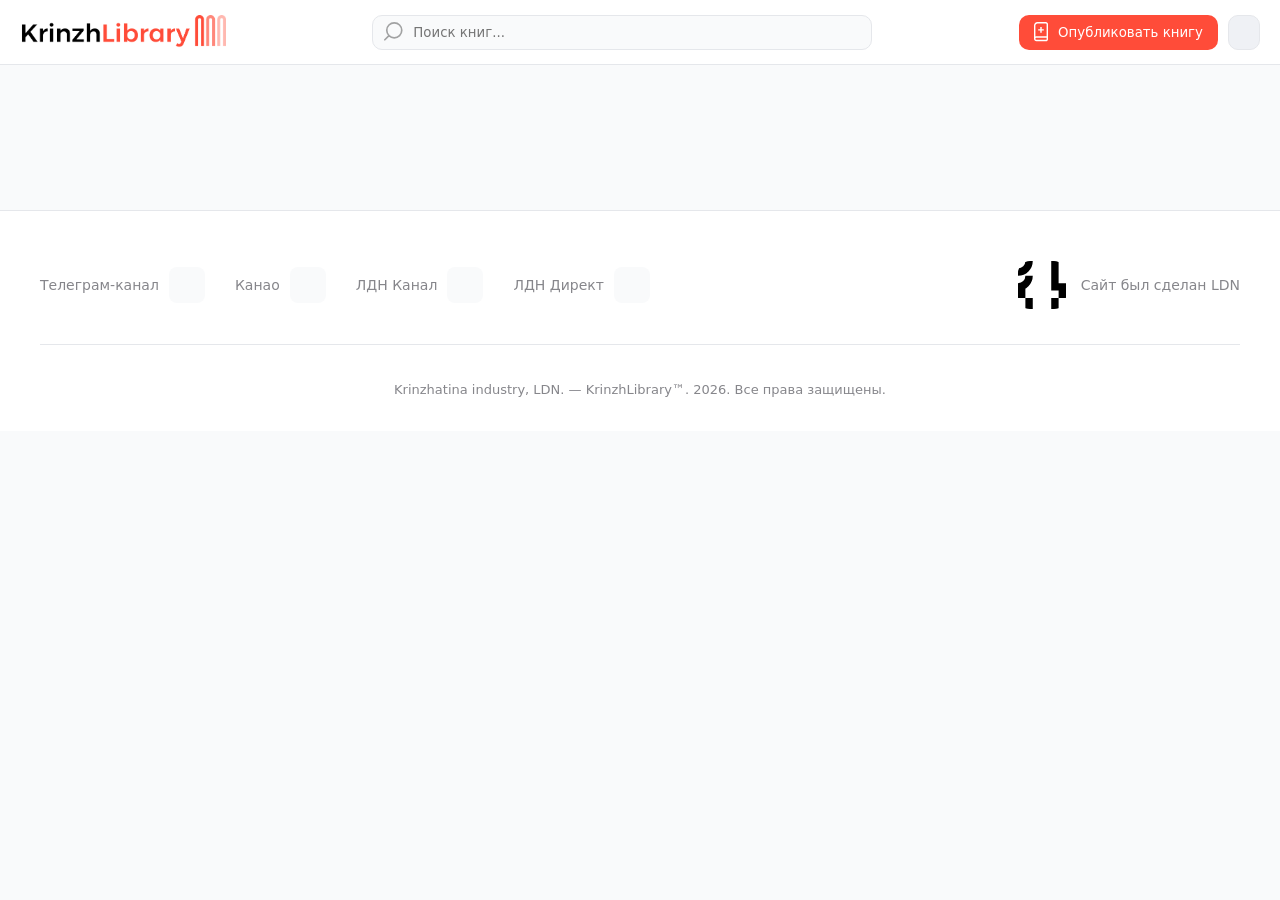
==== commit f9019075: "Update index.html" ====
--- a/index.html
+++ b/index.html
@@ -6,7 +6,863 @@
     <title>KrinzhLibrary</title>
     <link rel="stylesheet" href="https://cdnjs.cloudflare.com/ajax/libs/font-awesome/7.0.0/css/all.min.css">
     <link rel="stylesheet" href="https://cdnjs.cloudflare.com/ajax/libs/animate.css/4.1.1/animate.min.css">
-    <link rel="stylesheet" href="index.css">
+    <style>
+        * { margin: 0; padding: 0; outline: none; transition: background-color 0.3s ease, color 0.3s ease, border-color 0.3s ease; font-family: Inter, system-ui, -apple-system, BlinkMacSystemFont, 'Segoe UI', Roboto, Oxygen, Ubuntu, Cantarell, 'Open Sans', 'Helvetica Neue', sans-serif; }
+
+        button, a { cursor: pointer; }
+
+        [data-theme="light"] {
+            --white: #ffffff;
+            --black: #000000;
+            --bcg: #F9FAFB;
+            --border: #E5E7EB;
+            --el: #eff1f5;
+            --accent: #FF4C39;
+            --accent-hover: #E64433;
+            --imgLDN: url('LDN_GLASS.png');
+            --unnactive: #505050;
+            --unnactive1: #86868b;
+        }
+
+        [data-theme="dark"] {
+            --white: #1a1a1a;
+            --black: #ffffff;
+            --bcg: #0f0f0f;
+            --border: #2a2a2a;
+            --el: #1f1f1f;
+            --accent: #FF5544;
+            --accent-hover: #FF6B5A;
+            --imgLDN: url('LDN_GLASS_BLACK.png');
+            --unnactive: #b0b0b0;
+            --unnactive1: #888888;
+        }
+
+        * {
+            scrollbar-width: none;
+            -ms-overflow-style: none;
+        }
+        
+        *::-webkit-scrollbar {
+            display: none;
+        }
+
+        body { background: var(--bcg); padding-top: 100px; color: var(--black); }
+
+        input { color: var(--black); }
+
+        header {
+            width: 100%;
+            height: 65px;
+            position: fixed;
+            top: 0%;
+            display: flex;
+            align-items: center;
+            justify-content: space-between;
+            box-sizing: border-box;
+            padding-left: 20px; padding-right: 20px;
+            background: var(--white);
+            border-bottom: 1px solid var(--border);
+            z-index: 9999;
+
+            & .logo {
+                height: 35px;
+            }
+
+            & .search {
+                position: relative;
+                display: flex;
+                align-items: center;
+
+                & img {
+                    position: absolute;
+                    left: 12px;
+                    height: 20px;
+                    opacity: 0.35;
+                    pointer-events: none;
+                }
+
+                & input {
+                    height: 35px;
+                    width: 500px;
+                    border-radius: 10px;
+                    background: var(--bcg);
+                    border: 1px solid var(--border);
+                    box-sizing: border-box;
+
+                    padding-left: 40px;
+                    padding-right: 10px;
+
+                    transition: all 0.5s;
+
+                    &:focus {
+                        border: 1px solid var(--black);
+                        background: var(--white);
+                    }
+                }
+            }
+
+
+            & button {
+                height: 35px;
+                box-sizing: border-box;
+                padding-left: 15px; padding-right: 15px;
+                border-radius: 10px;
+                border: 0;
+                background: var(--accent);
+                color: var(--white);
+                display: flex;
+                align-items: center; justify-content: center;
+                gap: 10px;
+
+                & img { filter: invert(1); height: 20px; }
+
+                &:hover { background: var(--accent-hover); }
+            }
+        }
+
+        .books {
+            display: grid;
+            grid-template-columns: repeat(5, 1fr);
+            gap: 25px;
+            padding: 30px 30px 0 30px;
+        }
+
+        .books .book {
+            display: flex;
+            flex-direction: column;
+            gap: 0;
+            transition: transform 0.3s, box-shadow 0.3s;
+            border-radius: 20px;
+            cursor: pointer;
+
+            &:hover {
+                transform: translateY(-5px);
+            }
+
+            & img { width: 100%; border-radius: 20px 20px 20px 0; }
+            & .book__about {
+                width: 100%;
+                box-sizing: border-box;
+                padding: 15px;
+                background: var(--white);
+                border-radius: 0 20px 20px 20px;
+                display: flex;
+                flex-direction: column;
+                gap: 5px;
+
+                & .autor { font-size: 12.5px; color: var(--unnactive); }
+            }
+        }
+
+        .block {
+            z-index: 999999;
+            position: fixed;
+            left: 50%; top: 50%;
+            transform: translatex(-50%) translateY(-50%);
+            background: var(--white);
+            box-shadow: 0 10px 50px rgba(0, 0, 0, 0.3);
+            box-sizing: border-box;
+            padding: 30px 20px 30px 20px;
+            border-radius: 20px;
+            width: 400px;
+            height: auto;
+            display: flex;
+            flex-direction: column;
+            align-items: start;
+            gap: 20px;
+            transition: opacity 0.2s ease-in-out;
+            border: 1px solid var(--border);
+
+            & .point {
+                display: flex;
+                flex-direction: column;
+                align-items: start;
+                gap: 7px;
+                width: 100%;
+            }
+        }
+
+        .publish__book {
+            height: 400px;
+            overflow-y: auto;
+            opacity: 0; display: none;
+            transition: opacity 0.5px;
+
+            & .point {
+
+                & input {
+                    height: 35px;
+                    width: 100%;
+                    border-radius: 10px;
+                    background: var(--bcg);
+                    border: 1px solid var(--border);
+                    box-sizing: border-box;
+                    padding-right: 15x; padding-left: 15px;
+                    transition: all 0.5s;
+
+                    &:focus { border: 1px solid var(--black); background: var(--white); }
+                }
+
+                & textarea {
+                    min-height: 100px;
+                    max-width: 100%; min-width: 100%;
+                    border-radius: 10px;
+                    background: var(--bcg);
+                    border: 1px solid var(--border);
+                    box-sizing: border-box;
+                    padding: 15px;
+                    transition: background 0.5s; transition: border 0.5s;
+                    white-space: pre-wrap;
+
+                    &:focus { border: 1px solid var(--black); background: var(--white); }
+                }
+
+                & label {
+                    height: 55px;
+                    padding: 0 20px;
+                    display: flex;
+                    align-items: center;
+                    justify-content: center;
+                    text-align: center;
+                    background-color: var(--accent);
+                    color: var(--black);
+                    background: var(--bcg);
+                    border: 1px dashed var(--accent);
+                    border-radius: 10px;
+                    cursor: pointer;
+                    z-index: 999;
+                    font-size: 14px;
+                }
+
+                & button {
+                    width: 100%;
+                    border-radius: 10px;
+                    background: var(--accent);
+                    box-sizing: border-box;
+                    display: flex;
+                    justify-content: center;
+                    align-items: center;
+                    height: 40px;
+                    border: 0;
+                    color: var(--white);
+                    
+                    &:hover { background: var(--accent-hover); }
+                }
+            }
+        }
+
+        .password__book {
+            opacity: 0; display: none;
+            transition: opacity 0.5px;
+
+            & .point {
+                & input {
+                    height: 35px;
+                    width: 100%;
+                    border-radius: 10px;
+                    background: var(--bcg);
+                    border: 1px solid var(--border);
+                    box-sizing: border-box;
+                    padding-right: 15x; padding-left: 15px;
+                    transition: all 0.5s;
+
+                    &:focus { border: 1px solid var(--black); background: var(--white); }
+                }
+
+                & button {
+                    width: 100%;
+                    border-radius: 10px;
+                    background: var(--accent);
+                    box-sizing: border-box;
+                    display: flex;
+                    justify-content: center;
+                    align-items: center;
+                    height: 40px;
+                    border: 0;
+                    color: var(--white);
+                    
+                    &:hover { background: var(--accent-hover); }
+                }
+            }
+        }
+
+        .close__book {
+            height: 35px;
+            width: 35px;
+            box-sizing: border-box;
+            padding: 0;
+            border-radius: 10px;
+            border: 0;
+            background: var(--bcg);
+            display: flex;
+            align-items: center; justify-content: center;
+
+            &:hover { background: var(--el); }
+
+            & img { filter: invert(0); height: 20px; }
+        }
+
+        .book__bcg {
+            top: 0;
+            position: fixed;
+            width: 100%;
+            height: 100vh;
+            background: rgba(0, 0, 0, 0.5);
+            backdrop-filter: blur(10px);
+            z-index: 9999999;
+            display: none;
+            justify-content: center;
+            align-items: center;
+        }
+
+        .book__block {
+            position: fixed;
+            background: var(--white);
+            box-shadow: 0 0 #00000061 10px;
+            border: 1px solid var(--border);
+            box-sizing: border-box;
+            padding: 30px;
+            border-radius: 20px;
+            width: 750px;
+            height: 80%;
+            overflow-y: auto;
+            display: flex;
+            align-items: flex-start;
+            gap: 20px;
+            transition: opacity 0.2s ease-in-out;
+
+            .main__of__book {
+                display: flex;
+                flex-direction: column;
+                gap: 20px;
+                width: 100%;
+                min-width: 0;
+            }
+
+            img {
+                width: 200px;
+                border-radius: 10px;
+            }
+
+            .name__of__book {
+                font-size: 30px;
+                font-weight: 550;
+            }
+
+            .characters {
+                width: 100%;
+                min-width: 0;
+                box-sizing: border-box;
+                border-radius: 10px;
+                padding: 15px;
+                background: var(--el);
+                display: flex;
+                flex-direction: column;
+                gap: 10px;
+
+                p {
+                    width: 100%;
+                    min-width: 0;
+                    overflow: hidden;
+                    text-overflow: ellipsis;
+                    white-space: nowrap;
+                    margin: 0;
+                    transition: height 0.5s;
+                }
+
+                .buttons {
+                    display: flex;
+                    gap: 5px;
+
+                    button {
+                        width: 40px;
+                        height: 40px;
+                        background: var(--white);
+                        border: 0;
+                        border-radius: 50%;
+                        display: flex;
+                        justify-content: center;
+                        align-items: center;
+                        cursor: pointer;
+
+                        img {
+                            width: 15px;
+                        }
+
+                        &:hover {
+                            filter: brightness(90%);
+                        }
+                    }
+                }
+            }
+
+            & .book__text {
+                display: flex;
+                flex-direction: column;
+                gap: 10px;
+
+                & .booktext {
+                    white-space: pre-wrap;
+                }
+            }
+
+            & .close__book {
+                width: 40px;
+                height: 40px;
+                background: var(--white);
+                border: 0;
+                border-radius: 50%;
+                display: flex;
+                justify-content: center;
+                align-items: center;
+                cursor: pointer;
+
+                img {
+                    width: 15px;
+                }
+
+                &:hover {
+                    filter: brightness(90%);
+                }
+            }
+        }
+
+        .footer__block {
+            margin-top: 80px;
+            width: 100%;
+            background: var(--white);
+            border-top: 1px solid var(--border);
+            padding: 50px 30px 30px 30px;
+            box-sizing: border-box;
+        }
+
+        footer {
+            max-width: 1200px;
+            margin: 0 auto;
+            display: flex;
+            flex-direction: column;
+            gap: 35px;
+
+            & .flex__footer {
+                display: flex;
+                justify-content: space-between;
+                align-items: center;
+                gap: 40px;
+                padding-bottom: 35px;
+                border-bottom: 1px solid var(--border);
+
+                & .left {
+                    display: flex;
+                    align-items: center;
+                    gap: 30px;
+                    flex: 1;
+
+                    & .point {
+                        display: flex;
+                        align-items: center;
+                        gap: 10px;
+
+                        & p {
+                            color: var(--unnactive1);
+                            font-size: 14px;
+                            font-weight: 400;
+                        }
+
+                        & button {
+                            width: 36px;
+                            height: 36px;
+                            border-radius: 8px;
+                            border: none;
+                            background: var(--bcg);
+                            display: flex;
+                            align-items: center;
+                            justify-content: center;
+                            transition: all 0.2s ease;
+
+                            & i {
+                                color: var(--black);
+                                font-size: 18px;
+                            }
+
+                            &:hover {
+                                background: var(--accent);
+                                
+                                & i {
+                                    color: var(--white);
+                                }
+                            }
+                        }
+                    }
+                }
+
+                & .right {
+                    display: flex;
+                    align-items: center;
+                    gap: 15px;
+
+                    & img {
+                        width: 48px;
+                        border-radius: 12px;
+                        transition: all 0.2s ease;
+                    }
+
+                    & p {
+                        color: var(--unnactive1);
+                        font-size: 14px;
+                        font-weight: 400;
+                    }
+                }
+            }
+
+            & > p {
+                text-align: center;
+                color: var(--unnactive1);
+                font-size: 13px;
+                font-weight: 400;
+                line-height: 1.6;
+            }
+        }
+
+        .close__book {
+            width: 40px;
+            height: 40px;
+            background: var(--white);
+            border: 0;
+            border-radius: 50%;
+            display: flex;
+            justify-content: center;
+            align-items: center;
+            cursor: pointer;
+
+            img {
+                width: 15px;
+            }
+
+            &:hover {
+                filter: brightness(90%);
+            }
+        }
+
+        @media (max-width: 1024px) {
+            .books {
+                grid-template-columns: repeat(3, 1fr);
+                gap: 20px;
+                padding: 20px;
+            }
+
+            .book__bcg .book__block {
+                min-width: 90%;
+                padding: 20px;
+            }
+        }
+
+        @media (max-width: 994px) {
+            body {
+                padding-top: 120px;
+            }
+
+            header {
+                height: auto;
+                flex-wrap: wrap;
+                padding: 10px 15px;
+                gap: 10px;
+
+                & .logo {
+                    height: 30px;
+                }
+
+                & .search {
+                    order: 3;
+                    width: 100%;
+                    margin-top: 10px;
+
+                    & input {
+                        width: 100%;
+                    }
+                    
+                }
+
+                & button {
+                    font-size: 14px;
+                    padding-left: 12px;
+                    padding-right: 12px;
+                    height: 32px;
+
+                    & img {
+                        height: 16px;
+                    }
+                }
+            }
+
+            .books {
+                grid-template-columns: repeat(3, 1fr);
+                gap: 15px;
+                padding: 15px;
+            }
+
+            .block {
+                width: 90%;
+                max-width: 400px;
+            }
+
+            .book__bcg .book__block {
+                min-width: 90%;
+                max-height: 90vh;
+                overflow-y: auto;
+                padding: 20px 15px;
+
+                & img {
+                    height: auto;
+                }
+            }
+
+            .footer__block {
+                padding: 35px 20px 20px 20px;
+                margin-top: 50px;
+
+                & footer .flex__footer {
+                    flex-direction: column;
+                    align-items: flex-start;
+                    gap: 25px;
+
+                    & .left {
+                        flex-direction: column;
+                        align-items: flex-start;
+                        gap: 15px;
+                        width: 100%;
+                    }
+
+                    & .right {
+                        width: 100%;
+                    }
+                }
+            }
+        }
+
+        @media (max-width: 480px) {
+            body {
+                padding-top: 120px;
+            }
+
+            header {
+
+                & .logo {
+                    height: 28px;
+                }
+
+                & button {
+                    min-width: 35px;
+                }
+            }
+
+            .books {
+                grid-template-columns: repeat(2, 1fr);
+                gap: 20px;
+                padding: 15px;
+            }
+
+            .books .book {
+                max-width: 100%;
+
+                & .book__about {
+                    padding: 12px;
+
+                    & p {
+                        font-size: 16px;
+                    }
+
+                    & .autor {
+                        font-size: 13px;
+                    }
+                }
+            }
+
+            .block {
+                width: 95%;
+                padding: 20px 12px;
+                border-radius: 15px;
+            }
+
+            .publish__book {
+                max-height: 70vh;
+            }
+
+            .book__bcg .book__block {
+                width: 95%;
+                min-width: unset;
+                padding: 15px;
+
+                & .main__of__book {
+                    & .name__of__book {
+                        font-size: 18px;
+                    }
+
+                    & .characters {
+                        flex-direction: column;
+                        height: auto;
+
+                        & p {
+                            white-space: normal;
+                            height: auto;
+                        }
+                    }
+
+                    & .book__text {
+                        padding: 15px;
+
+                        & .name__of__book {
+                            font-size: 16px;
+                        }
+                    }
+                }
+            }
+
+            .footer__block {
+                padding: 30px 15px 15px 15px;
+                margin-top: 40px;
+
+                & footer {
+                    gap: 25px;
+
+                    & .flex__footer {
+                        & .left {
+                            gap: 12px;
+
+                            & .point {
+                                & p {
+                                    font-size: 13px;
+                                }
+
+                                & button {
+                                    width: 34px;
+                                    height: 34px;
+
+                                    & i {
+                                        font-size: 16px;
+                                    }
+                                }
+                            }
+                        }
+
+                        & .right {
+                            & img {
+                                width: 35px;
+                            }
+
+                            & p {
+                                font-size: 12px;
+                            }
+                        }
+                    }
+
+                    & > p {
+                        font-size: 11px;
+                        line-height: 1.5;
+                    }
+                }
+            }
+        }
+
+        @media (max-width: 434px) {
+            header {
+
+                & .logo {
+                    height: 28px;
+                }
+
+                & button {
+                    min-width: 35px;
+                    font-size: 0;
+                    gap: 0;
+                }
+
+                & i {
+                    font-size: 10px;
+                }
+            }
+
+            .books {
+                grid-template-columns: 1fr;
+                gap: 20px;
+                padding: 15px;
+            }
+        }
+
+        @media (max-width: 360px) {
+            .block {
+                width: 95%;
+            }
+        }
+
+        @media (max-width: 759px) {
+            .book__bcg .book__block {
+                width: 95%;
+                min-width: unset;
+                padding: 15px;
+
+                & .main__of__book {
+                    & .name__of__book {
+                        font-size: 18px;
+                    }
+
+                    & .characters {
+                        flex-direction: column;
+                        height: auto;
+
+                        & p {
+                            white-space: normal;
+                            height: auto;
+                        }
+                    }
+
+                    & .book__text {
+                        padding: 15px;
+
+                        & .name__of__book {
+                            font-size: 16px;
+                        }
+                    }
+                }
+            }
+        }
+
+        @media (max-width: 554px) {
+            .book__bcg .book__block {
+                width: 95%;
+                height: 100%;
+                min-width: unset;
+                padding: 15px;
+
+                & .bookimg {
+                    display: none;
+                }
+
+                & .main__of__book {
+                    & .name__of__book {
+                        font-size: 18px;
+                    }
+
+                    & .characters {
+                        flex-direction: column;
+                        height: auto;
+
+                        & p {
+                            white-space: normal;
+                            height: auto;
+                        }
+                    }
+
+                    & .book__text {
+                        padding: 15px;
+
+                        & .name__of__book {
+                            font-size: 16px;
+                        }
+                    }
+                }
+            }
+        }
+    </style>
 </head>
 <body data-theme="light">
     <header>
@@ -389,4 +1245,5 @@
 </script>
 
 </body>
-</html>+
+</html>
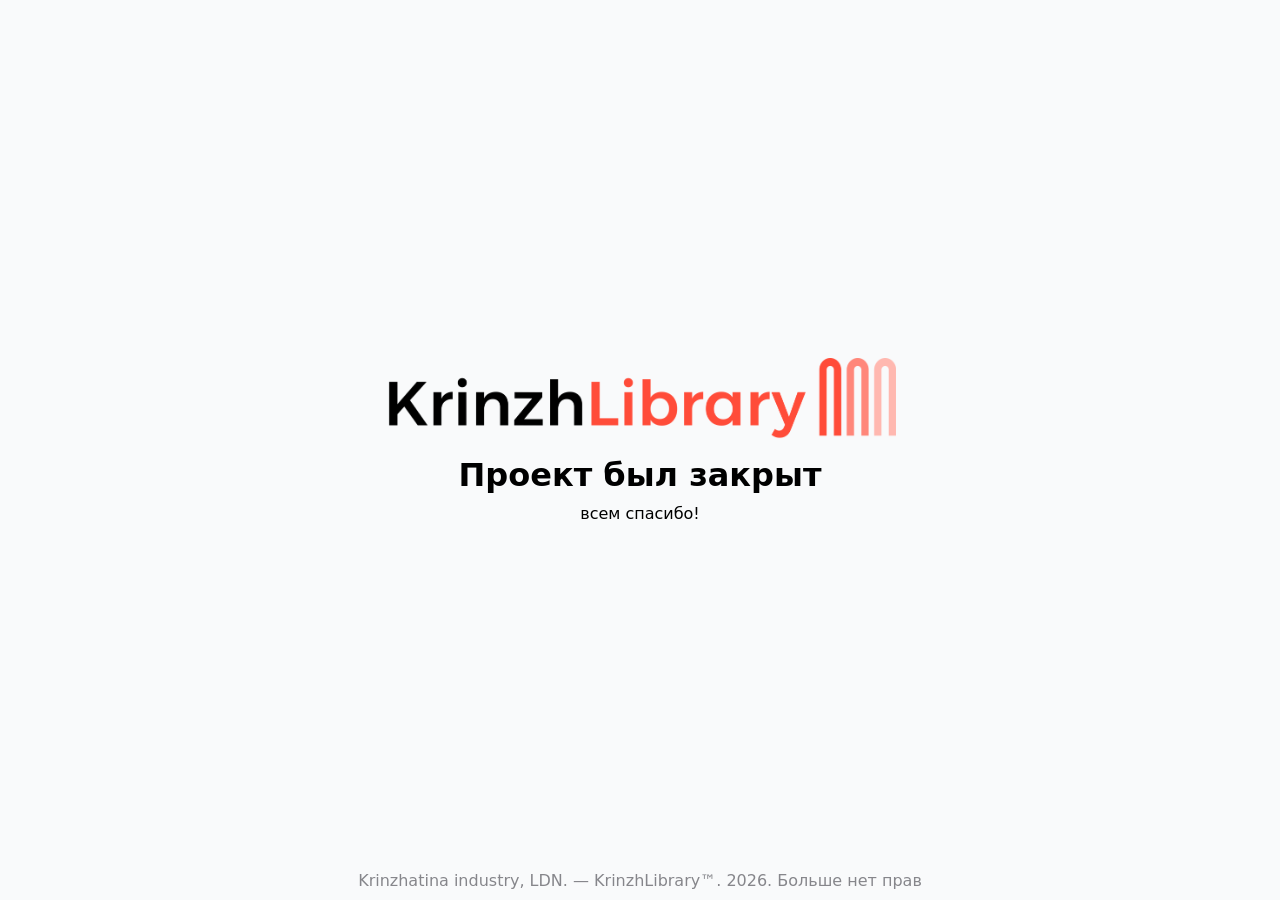
==== commit 59c2fb0e: "Update index.html" ====
--- a/index.html
+++ b/index.html
@@ -4,1246 +4,43 @@
     <meta charset="UTF-8">
     <meta name="viewport" content="width=device-width, initial-scale=1.0">
     <title>KrinzhLibrary</title>
-    <link rel="stylesheet" href="https://cdnjs.cloudflare.com/ajax/libs/font-awesome/7.0.0/css/all.min.css">
-    <link rel="stylesheet" href="https://cdnjs.cloudflare.com/ajax/libs/animate.css/4.1.1/animate.min.css">
     <style>
-        * { margin: 0; padding: 0; outline: none; transition: background-color 0.3s ease, color 0.3s ease, border-color 0.3s ease; font-family: Inter, system-ui, -apple-system, BlinkMacSystemFont, 'Segoe UI', Roboto, Oxygen, Ubuntu, Cantarell, 'Open Sans', 'Helvetica Neue', sans-serif; }
+        
+        * { 
+            text-align: center;
+            padding: 0;
+            margin: 0;
+            font-family: Inter, system-ui, -apple-system, BlinkMacSystemFont, 'Segoe UI', Roboto, Oxygen, Ubuntu, Cantarell, 'Open Sans', 'Helvetica Neue', sans-serif;
+         }
 
-        button, a { cursor: pointer; }
-
-        [data-theme="light"] {
-            --white: #ffffff;
-            --black: #000000;
-            --bcg: #F9FAFB;
-            --border: #E5E7EB;
-            --el: #eff1f5;
-            --accent: #FF4C39;
-            --accent-hover: #E64433;
-            --imgLDN: url('LDN_GLASS.png');
-            --unnactive: #505050;
-            --unnactive1: #86868b;
+        body {
+            height: 100vh;
+            display: flex;
+            flex-direction: column;
+            justify-content: space-between;
+            background: #F9FAFB;
+            box-sizing: border-box;
+            padding: 10px 0 10px 0;
         }
 
-        [data-theme="dark"] {
-            --white: #1a1a1a;
-            --black: #ffffff;
-            --bcg: #0f0f0f;
-            --border: #2a2a2a;
-            --el: #1f1f1f;
-            --accent: #FF5544;
-            --accent-hover: #FF6B5A;
-            --imgLDN: url('LDN_GLASS_BLACK.png');
-            --unnactive: #b0b0b0;
-            --unnactive1: #888888;
+        div {
+            display: flex;
+            flex-direction: column;
+            align-items: center;
+            justify-content: center;
+            gap: 10px;
         }
 
-        * {
-            scrollbar-width: none;
-            -ms-overflow-style: none;
-        }
-        
-        *::-webkit-scrollbar {
-            display: none;
-        }
-
-        body { background: var(--bcg); padding-top: 100px; color: var(--black); }
-
-        input { color: var(--black); }
-
-        header {
-            width: 100%;
-            height: 65px;
-            position: fixed;
-            top: 0%;
-            display: flex;
-            align-items: center;
-            justify-content: space-between;
-            box-sizing: border-box;
-            padding-left: 20px; padding-right: 20px;
-            background: var(--white);
-            border-bottom: 1px solid var(--border);
-            z-index: 9999;
-
-            & .logo {
-                height: 35px;
-            }
-
-            & .search {
-                position: relative;
-                display: flex;
-                align-items: center;
-
-                & img {
-                    position: absolute;
-                    left: 12px;
-                    height: 20px;
-                    opacity: 0.35;
-                    pointer-events: none;
-                }
-
-                & input {
-                    height: 35px;
-                    width: 500px;
-                    border-radius: 10px;
-                    background: var(--bcg);
-                    border: 1px solid var(--border);
-                    box-sizing: border-box;
-
-                    padding-left: 40px;
-                    padding-right: 10px;
-
-                    transition: all 0.5s;
-
-                    &:focus {
-                        border: 1px solid var(--black);
-                        background: var(--white);
-                    }
-                }
-            }
-
-
-            & button {
-                height: 35px;
-                box-sizing: border-box;
-                padding-left: 15px; padding-right: 15px;
-                border-radius: 10px;
-                border: 0;
-                background: var(--accent);
-                color: var(--white);
-                display: flex;
-                align-items: center; justify-content: center;
-                gap: 10px;
-
-                & img { filter: invert(1); height: 20px; }
-
-                &:hover { background: var(--accent-hover); }
-            }
-        }
-
-        .books {
-            display: grid;
-            grid-template-columns: repeat(5, 1fr);
-            gap: 25px;
-            padding: 30px 30px 0 30px;
-        }
-
-        .books .book {
-            display: flex;
-            flex-direction: column;
-            gap: 0;
-            transition: transform 0.3s, box-shadow 0.3s;
-            border-radius: 20px;
-            cursor: pointer;
-
-            &:hover {
-                transform: translateY(-5px);
-            }
-
-            & img { width: 100%; border-radius: 20px 20px 20px 0; }
-            & .book__about {
-                width: 100%;
-                box-sizing: border-box;
-                padding: 15px;
-                background: var(--white);
-                border-radius: 0 20px 20px 20px;
-                display: flex;
-                flex-direction: column;
-                gap: 5px;
-
-                & .autor { font-size: 12.5px; color: var(--unnactive); }
-            }
-        }
-
-        .block {
-            z-index: 999999;
-            position: fixed;
-            left: 50%; top: 50%;
-            transform: translatex(-50%) translateY(-50%);
-            background: var(--white);
-            box-shadow: 0 10px 50px rgba(0, 0, 0, 0.3);
-            box-sizing: border-box;
-            padding: 30px 20px 30px 20px;
-            border-radius: 20px;
-            width: 400px;
-            height: auto;
-            display: flex;
-            flex-direction: column;
-            align-items: start;
-            gap: 20px;
-            transition: opacity 0.2s ease-in-out;
-            border: 1px solid var(--border);
-
-            & .point {
-                display: flex;
-                flex-direction: column;
-                align-items: start;
-                gap: 7px;
-                width: 100%;
-            }
-        }
-
-        .publish__book {
-            height: 400px;
-            overflow-y: auto;
-            opacity: 0; display: none;
-            transition: opacity 0.5px;
-
-            & .point {
-
-                & input {
-                    height: 35px;
-                    width: 100%;
-                    border-radius: 10px;
-                    background: var(--bcg);
-                    border: 1px solid var(--border);
-                    box-sizing: border-box;
-                    padding-right: 15x; padding-left: 15px;
-                    transition: all 0.5s;
-
-                    &:focus { border: 1px solid var(--black); background: var(--white); }
-                }
-
-                & textarea {
-                    min-height: 100px;
-                    max-width: 100%; min-width: 100%;
-                    border-radius: 10px;
-                    background: var(--bcg);
-                    border: 1px solid var(--border);
-                    box-sizing: border-box;
-                    padding: 15px;
-                    transition: background 0.5s; transition: border 0.5s;
-                    white-space: pre-wrap;
-
-                    &:focus { border: 1px solid var(--black); background: var(--white); }
-                }
-
-                & label {
-                    height: 55px;
-                    padding: 0 20px;
-                    display: flex;
-                    align-items: center;
-                    justify-content: center;
-                    text-align: center;
-                    background-color: var(--accent);
-                    color: var(--black);
-                    background: var(--bcg);
-                    border: 1px dashed var(--accent);
-                    border-radius: 10px;
-                    cursor: pointer;
-                    z-index: 999;
-                    font-size: 14px;
-                }
-
-                & button {
-                    width: 100%;
-                    border-radius: 10px;
-                    background: var(--accent);
-                    box-sizing: border-box;
-                    display: flex;
-                    justify-content: center;
-                    align-items: center;
-                    height: 40px;
-                    border: 0;
-                    color: var(--white);
-                    
-                    &:hover { background: var(--accent-hover); }
-                }
-            }
-        }
-
-        .password__book {
-            opacity: 0; display: none;
-            transition: opacity 0.5px;
-
-            & .point {
-                & input {
-                    height: 35px;
-                    width: 100%;
-                    border-radius: 10px;
-                    background: var(--bcg);
-                    border: 1px solid var(--border);
-                    box-sizing: border-box;
-                    padding-right: 15x; padding-left: 15px;
-                    transition: all 0.5s;
-
-                    &:focus { border: 1px solid var(--black); background: var(--white); }
-                }
-
-                & button {
-                    width: 100%;
-                    border-radius: 10px;
-                    background: var(--accent);
-                    box-sizing: border-box;
-                    display: flex;
-                    justify-content: center;
-                    align-items: center;
-                    height: 40px;
-                    border: 0;
-                    color: var(--white);
-                    
-                    &:hover { background: var(--accent-hover); }
-                }
-            }
-        }
-
-        .close__book {
-            height: 35px;
-            width: 35px;
-            box-sizing: border-box;
-            padding: 0;
-            border-radius: 10px;
-            border: 0;
-            background: var(--bcg);
-            display: flex;
-            align-items: center; justify-content: center;
-
-            &:hover { background: var(--el); }
-
-            & img { filter: invert(0); height: 20px; }
-        }
-
-        .book__bcg {
-            top: 0;
-            position: fixed;
-            width: 100%;
-            height: 100vh;
-            background: rgba(0, 0, 0, 0.5);
-            backdrop-filter: blur(10px);
-            z-index: 9999999;
-            display: none;
-            justify-content: center;
-            align-items: center;
-        }
-
-        .book__block {
-            position: fixed;
-            background: var(--white);
-            box-shadow: 0 0 #00000061 10px;
-            border: 1px solid var(--border);
-            box-sizing: border-box;
-            padding: 30px;
-            border-radius: 20px;
-            width: 750px;
-            height: 80%;
-            overflow-y: auto;
-            display: flex;
-            align-items: flex-start;
-            gap: 20px;
-            transition: opacity 0.2s ease-in-out;
-
-            .main__of__book {
-                display: flex;
-                flex-direction: column;
-                gap: 20px;
-                width: 100%;
-                min-width: 0;
-            }
-
-            img {
-                width: 200px;
-                border-radius: 10px;
-            }
-
-            .name__of__book {
-                font-size: 30px;
-                font-weight: 550;
-            }
-
-            .characters {
-                width: 100%;
-                min-width: 0;
-                box-sizing: border-box;
-                border-radius: 10px;
-                padding: 15px;
-                background: var(--el);
-                display: flex;
-                flex-direction: column;
-                gap: 10px;
-
-                p {
-                    width: 100%;
-                    min-width: 0;
-                    overflow: hidden;
-                    text-overflow: ellipsis;
-                    white-space: nowrap;
-                    margin: 0;
-                    transition: height 0.5s;
-                }
-
-                .buttons {
-                    display: flex;
-                    gap: 5px;
-
-                    button {
-                        width: 40px;
-                        height: 40px;
-                        background: var(--white);
-                        border: 0;
-                        border-radius: 50%;
-                        display: flex;
-                        justify-content: center;
-                        align-items: center;
-                        cursor: pointer;
-
-                        img {
-                            width: 15px;
-                        }
-
-                        &:hover {
-                            filter: brightness(90%);
-                        }
-                    }
-                }
-            }
-
-            & .book__text {
-                display: flex;
-                flex-direction: column;
-                gap: 10px;
-
-                & .booktext {
-                    white-space: pre-wrap;
-                }
-            }
-
-            & .close__book {
-                width: 40px;
-                height: 40px;
-                background: var(--white);
-                border: 0;
-                border-radius: 50%;
-                display: flex;
-                justify-content: center;
-                align-items: center;
-                cursor: pointer;
-
-                img {
-                    width: 15px;
-                }
-
-                &:hover {
-                    filter: brightness(90%);
-                }
-            }
-        }
-
-        .footer__block {
-            margin-top: 80px;
-            width: 100%;
-            background: var(--white);
-            border-top: 1px solid var(--border);
-            padding: 50px 30px 30px 30px;
-            box-sizing: border-box;
-        }
-
-        footer {
-            max-width: 1200px;
-            margin: 0 auto;
-            display: flex;
-            flex-direction: column;
-            gap: 35px;
-
-            & .flex__footer {
-                display: flex;
-                justify-content: space-between;
-                align-items: center;
-                gap: 40px;
-                padding-bottom: 35px;
-                border-bottom: 1px solid var(--border);
-
-                & .left {
-                    display: flex;
-                    align-items: center;
-                    gap: 30px;
-                    flex: 1;
-
-                    & .point {
-                        display: flex;
-                        align-items: center;
-                        gap: 10px;
-
-                        & p {
-                            color: var(--unnactive1);
-                            font-size: 14px;
-                            font-weight: 400;
-                        }
-
-                        & button {
-                            width: 36px;
-                            height: 36px;
-                            border-radius: 8px;
-                            border: none;
-                            background: var(--bcg);
-                            display: flex;
-                            align-items: center;
-                            justify-content: center;
-                            transition: all 0.2s ease;
-
-                            & i {
-                                color: var(--black);
-                                font-size: 18px;
-                            }
-
-                            &:hover {
-                                background: var(--accent);
-                                
-                                & i {
-                                    color: var(--white);
-                                }
-                            }
-                        }
-                    }
-                }
-
-                & .right {
-                    display: flex;
-                    align-items: center;
-                    gap: 15px;
-
-                    & img {
-                        width: 48px;
-                        border-radius: 12px;
-                        transition: all 0.2s ease;
-                    }
-
-                    & p {
-                        color: var(--unnactive1);
-                        font-size: 14px;
-                        font-weight: 400;
-                    }
-                }
-            }
-
-            & > p {
-                text-align: center;
-                color: var(--unnactive1);
-                font-size: 13px;
-                font-weight: 400;
-                line-height: 1.6;
-            }
-        }
-
-        .close__book {
-            width: 40px;
-            height: 40px;
-            background: var(--white);
-            border: 0;
-            border-radius: 50%;
-            display: flex;
-            justify-content: center;
-            align-items: center;
-            cursor: pointer;
-
-            img {
-                width: 15px;
-            }
-
-            &:hover {
-                filter: brightness(90%);
-            }
-        }
-
-        @media (max-width: 1024px) {
-            .books {
-                grid-template-columns: repeat(3, 1fr);
-                gap: 20px;
-                padding: 20px;
-            }
-
-            .book__bcg .book__block {
-                min-width: 90%;
-                padding: 20px;
-            }
-        }
-
-        @media (max-width: 994px) {
-            body {
-                padding-top: 120px;
-            }
-
-            header {
-                height: auto;
-                flex-wrap: wrap;
-                padding: 10px 15px;
-                gap: 10px;
-
-                & .logo {
-                    height: 30px;
-                }
-
-                & .search {
-                    order: 3;
-                    width: 100%;
-                    margin-top: 10px;
-
-                    & input {
-                        width: 100%;
-                    }
-                    
-                }
-
-                & button {
-                    font-size: 14px;
-                    padding-left: 12px;
-                    padding-right: 12px;
-                    height: 32px;
-
-                    & img {
-                        height: 16px;
-                    }
-                }
-            }
-
-            .books {
-                grid-template-columns: repeat(3, 1fr);
-                gap: 15px;
-                padding: 15px;
-            }
-
-            .block {
-                width: 90%;
-                max-width: 400px;
-            }
-
-            .book__bcg .book__block {
-                min-width: 90%;
-                max-height: 90vh;
-                overflow-y: auto;
-                padding: 20px 15px;
-
-                & img {
-                    height: auto;
-                }
-            }
-
-            .footer__block {
-                padding: 35px 20px 20px 20px;
-                margin-top: 50px;
-
-                & footer .flex__footer {
-                    flex-direction: column;
-                    align-items: flex-start;
-                    gap: 25px;
-
-                    & .left {
-                        flex-direction: column;
-                        align-items: flex-start;
-                        gap: 15px;
-                        width: 100%;
-                    }
-
-                    & .right {
-                        width: 100%;
-                    }
-                }
-            }
-        }
-
-        @media (max-width: 480px) {
-            body {
-                padding-top: 120px;
-            }
-
-            header {
-
-                & .logo {
-                    height: 28px;
-                }
-
-                & button {
-                    min-width: 35px;
-                }
-            }
-
-            .books {
-                grid-template-columns: repeat(2, 1fr);
-                gap: 20px;
-                padding: 15px;
-            }
-
-            .books .book {
-                max-width: 100%;
-
-                & .book__about {
-                    padding: 12px;
-
-                    & p {
-                        font-size: 16px;
-                    }
-
-                    & .autor {
-                        font-size: 13px;
-                    }
-                }
-            }
-
-            .block {
-                width: 95%;
-                padding: 20px 12px;
-                border-radius: 15px;
-            }
-
-            .publish__book {
-                max-height: 70vh;
-            }
-
-            .book__bcg .book__block {
-                width: 95%;
-                min-width: unset;
-                padding: 15px;
-
-                & .main__of__book {
-                    & .name__of__book {
-                        font-size: 18px;
-                    }
-
-                    & .characters {
-                        flex-direction: column;
-                        height: auto;
-
-                        & p {
-                            white-space: normal;
-                            height: auto;
-                        }
-                    }
-
-                    & .book__text {
-                        padding: 15px;
-
-                        & .name__of__book {
-                            font-size: 16px;
-                        }
-                    }
-                }
-            }
-
-            .footer__block {
-                padding: 30px 15px 15px 15px;
-                margin-top: 40px;
-
-                & footer {
-                    gap: 25px;
-
-                    & .flex__footer {
-                        & .left {
-                            gap: 12px;
-
-                            & .point {
-                                & p {
-                                    font-size: 13px;
-                                }
-
-                                & button {
-                                    width: 34px;
-                                    height: 34px;
-
-                                    & i {
-                                        font-size: 16px;
-                                    }
-                                }
-                            }
-                        }
-
-                        & .right {
-                            & img {
-                                width: 35px;
-                            }
-
-                            & p {
-                                font-size: 12px;
-                            }
-                        }
-                    }
-
-                    & > p {
-                        font-size: 11px;
-                        line-height: 1.5;
-                    }
-                }
-            }
-        }
-
-        @media (max-width: 434px) {
-            header {
-
-                & .logo {
-                    height: 28px;
-                }
-
-                & button {
-                    min-width: 35px;
-                    font-size: 0;
-                    gap: 0;
-                }
-
-                & i {
-                    font-size: 10px;
-                }
-            }
-
-            .books {
-                grid-template-columns: 1fr;
-                gap: 20px;
-                padding: 15px;
-            }
-        }
-
-        @media (max-width: 360px) {
-            .block {
-                width: 95%;
-            }
-        }
-
-        @media (max-width: 759px) {
-            .book__bcg .book__block {
-                width: 95%;
-                min-width: unset;
-                padding: 15px;
-
-                & .main__of__book {
-                    & .name__of__book {
-                        font-size: 18px;
-                    }
-
-                    & .characters {
-                        flex-direction: column;
-                        height: auto;
-
-                        & p {
-                            white-space: normal;
-                            height: auto;
-                        }
-                    }
-
-                    & .book__text {
-                        padding: 15px;
-
-                        & .name__of__book {
-                            font-size: 16px;
-                        }
-                    }
-                }
-            }
-        }
-
-        @media (max-width: 554px) {
-            .book__bcg .book__block {
-                width: 95%;
-                height: 100%;
-                min-width: unset;
-                padding: 15px;
-
-                & .bookimg {
-                    display: none;
-                }
-
-                & .main__of__book {
-                    & .name__of__book {
-                        font-size: 18px;
-                    }
-
-                    & .characters {
-                        flex-direction: column;
-                        height: auto;
-
-                        & p {
-                            white-space: normal;
-                            height: auto;
-                        }
-                    }
-
-                    & .book__text {
-                        padding: 15px;
-
-                        & .name__of__book {
-                            font-size: 16px;
-                        }
-                    }
-                }
-            }
-        }
+        img { width: 40%; }
     </style>
 </head>
-<body data-theme="light">
-    <header>
-        <img id="logo" class="logo" src="ladlibrary.png" alt="ladlibrary">
-        <div class="search">
-            <img id="1inv" src="seacrh.svg" alt="поиск">
-            <input id="searchInput" type="text" placeholder="Поиск книг..." oninput="searchBooks()">
-        </div>
-        <div style="display: flex; gap: 10px;">
-            <button onclick="Open_public_block()"><img id="2inv" src="new book.svg" alt="новая книга">Опубликовать книгу</button>
-            <button onclick="if (document.body.dataset.theme === 'light') { document.body.setAttribute('data-theme', 'dark'); } else { document.body.setAttribute('data-theme', 'light'); }; updateImage()" style="background: var(--el); color: var(--unnactive1); border: 1px solid var(--border);" id="theme-button"><i class="fas fa-moon"></i></button>
-        </div>
-    </header>
-
-    <div style="width: 100%;" id="bookload" class="load"></div>
-    <div class="books" id="booksContainer">
-        
-        <!--<div onclick="Openbook({id_of_book})" class="book">
-            <img src="https://placehold.co/300x450" alt="Книга">
-            <div class="book__about">
-                <p>Название книги</p>
-                <p class="autor">Автор</p>
-            </div>
-        </div>-->
-
+<body>
+    <header></header>
+    <div>
+        <img src="ladlibrary.png" alt="ladlibrary">
+        <h1>Проект был закрыт</h1>
+        <p>всем спасибо!</p>
     </div>
-
-    <div id="public_book" class="block publish__book">
-        <div style="width: 100%; display: flex; justify-content: space-between; align-items: center;">
-            <div class="point" style="width: auto;">
-                <p style="font-size: 25px; font-weight: 600;">Публикация</p>
-            </div>
-            <button onclick="document.getElementById('public_book').style.display = 'none'" class="close__book"><img id="3inv" src="close.svg" alt="X"></button>
-        </div>
-        <div class="point">
-            <p>Название книги</p>
-            <input id="bookTitle" type="text" placeholder="Название" required>
-        </div>
-        <div class="point">
-            <p>Автор</p>
-            <input id="bookAuthor" type="text" placeholder="Автор" required>
-        </div>
-        <div class="point">
-            <p>Персонажи</p>
-            <input id="bookCharacters" type="text" placeholder="Персонажи" required>
-        </div>
-        <div class="point">
-            <p>Текст книги</p>
-            <textarea id="bookText" placeholder="Персонаж_А сделал Действие_Б" required></textarea>
-        </div>
-        <div class="point">
-            <label for="imageInput" class="upload__photo">
-                Выберите изображение (до 100кб и соотношением ~4:6)
-            </label>
-            <input type="file" accept=".jpg,.jpeg,.png,.gif" id="imageInput" style="display:none;" onchange="handleImageUpload(event)" required>
-        </div>
-        <div class="point">
-            <button onclick="publishBook()">Опубликовать</button>
-        </div>
-    </div>
-
-    <div id="password_block" class="block password__book">
-        <div style="width: 100%; display: flex; justify-content: space-between; align-items: start;">
-            <div class="point" style="width: auto;">
-                <p style="font-size: 25px; font-weight: 600;">Э, бля, не спеши так!</p>
-                <p>пиши пароль</p>
-            </div>
-            <button onclick="document.getElementById('password_block').style.display = 'none'" class="close__book"><img id="4inv" src="close.svg" alt="X"></button>
-        </div>
-        <div class="point">
-            <input id="password" type="text" placeholder="пароль..." required>
-        </div>
-        <div class="point">
-            <button onclick="checkpass(document.getElementById('password').value)">Проверить</button>
-        </div>
-    </div>
-
-    <div id="book" class="book__bcg">
-        <div class="book__block">
-            <img class="bookimg" id="currentBookImg" src="https://placehold.co/300x450" alt="обложка книги">
-            <div class="main__of__book">
-                <div style="width: 100%; display: flex; align-items: center; justify-content: space-between;"><p class="name__of__book" id="currentBookTitle">Загрузка...</p><button onclick="document.getElementById('book').style.display = 'none'" class="close__book"><img id="5inv" src="close.svg" alt="X"></button></div>
-                <div class="characters">
-                    <p id="characters">Персонажи: <span style="color: var(--unnactive);">Загрузка...</span></p>
-                    <div class="buttons">
-                        <button onclick="document.getElementById('characters').style.height = '25px'; document.getElementById('characters').style.whiteSpace = 'nowrap';"><img id="6inv" src="arrow_top.svg" alt="стрелка"></button>
-                        <button onclick="document.getElementById('characters').style.height = 'auto'; document.getElementById('characters').style.whiteSpace = 'wrap';"><img id="7inv" src="arrow_bottom.svg" alt="стрелка"></button>
-                    </div>
-                </div>
-                <div class="book__text">
-                    <p class="name__of__book">Книга</p>
-                    <div class="booktext" id="currentBookText">
-                        <p style="color: var(--unnactive);">Загрузка...</p>
-                    </div>
-                </div>
-            </div>
-        </div>
-    </div>
-
-    <div class="footer__block">
-        <footer>
-            <div class="flex__footer">
-                <div class="left">
-                    <div class="point">
-                        <p>Телеграм-канал</p>
-                        <button onclick="openTg('Krinzhatina_industry')"><i class="fab fa-telegram"></i></button>
-                    </div>
-                    <div class="point">
-                        <p>Канао</p>
-                        <button onclick="openTg('Fromjek')"><i class="fab fa-telegram"></i></button>
-                    </div>
-                    <div class="point">
-                        <p>ЛДН Канал</p>
-                        <button onclick="openTg('LDN_Design')"><i class="fab fa-telegram"></i></button>
-                    </div>
-                    <div class="point">
-                        <p>ЛДН Директ</p>
-                        <button onclick="openTg('LDN_Design?direct')"><i class="fab fa-telegram"></i></button>
-                    </div>
-                </div>
-                <div class="right">
-                    <img id="ldn-img" src="LDN-square.svg" alt="ЛДН">
-                    <p>Сайт был сделан LDN</p>
-                </div>
-            </div>
-            <p>Krinzhatina industry, LDN. — KrinzhLibrary™. 2026. Все права защищены.</p>
-        </footer>
-    </div>
-
-    <script type="module">
-import { createClient } from "https://cdn.jsdelivr.net/npm/@supabase/supabase-js/+esm";
-
-const supabaseUrl = atob("aHR0cHM6Ly9kbWJvd3ZscWFveW5memRwanBwZC5zdXBhYmFzZS5jbw==");
-const supabaseKey = atob("[base64]");
-
-const supabase = createClient(supabaseUrl, supabaseKey);
-
-let allBooks = [];
-let currentBookId = null;
-
-async function loadBooks() {
-    allBooks = [];
-    const { data, error } = await supabase.from("books").select("*").order("id", { ascending: true });
-
-    const booksContainer = document.getElementById('booksContainer');
-    const bookload = document.getElementById('bookload');
-    bookload.innerHTML = '';
-
-    if (error) {
-        console.error("Ошибка загрузки книг:", error);
-        booksContainer.innerHTML = '<div style="text-align:center; padding:50px; color:var(--unnactive); font-size:18px;">Ошибка при загрузке книг. Проверьте настройки Supabase!</div>';
-        return;
-    }
-
-    if (!data || data.length === 0) {
-        booksContainer.innerHTML = '<div style="text-align:center; padding:50px; color:var(--unnactive); font-size:18px;">Пока нет опубликованных книг</div>';
-        return;
-    }
-
-    data.forEach(book => allBooks.push(book));
-    displayBooks(allBooks);
-}
-
-function displayBooks(books) {
-    const booksContainer = document.getElementById('booksContainer');
-    booksContainer.innerHTML = '';
-
-    if (!books || books.length === 0) {
-        booksContainer.innerHTML = '<div style="text-align:center; padding:50px; color:var(--unnactive); font-size:18px;">Книги не найдены</div>';
-        return;
-    }
-
-    books.forEach(book => {
-        const bookElement = document.createElement('div');
-        bookElement.className = 'book';
-        bookElement.onclick = () => openBook(book.id);
-
-        bookElement.innerHTML = `
-            <img src="${book.image || 'https://placehold.co/300x450'}" alt="${book.title}">
-            <div class="book__about">
-                <p>${book.title}</p>
-                <p class="autor">${book.autor}</p>
-            </div>
-        `;
-
-        booksContainer.appendChild(bookElement);
-    });
-}
-
-window.searchBooks = function() {
-    const searchTerm = document.getElementById('searchInput').value.toLowerCase().trim();
-
-    if (!searchTerm) {
-        displayBooks(allBooks);
-        return;
-    }
-
-    const filteredBooks = allBooks.filter(book =>
-        (book.title || '').toLowerCase().includes(searchTerm) ||
-        (book.autor || '').toLowerCase().includes(searchTerm) ||
-        (book.characters || '').toLowerCase().includes(searchTerm)
-    );
-
-    displayBooks(filteredBooks);
-}
-
-window.handleImageUpload = function(event) {
-    const file = event.target.files[0];
-    if (!file) return;
-
-    if (file.size > 102400) {
-        alert('Файл слишком большой! Максимум 100кб');
-        event.target.value = '';
-        return;
-    }
-
-    const reader = new FileReader();
-    reader.onload = function(e) {
-        const img = new Image();
-        img.onload = function() {
-            const aspectRatio = this.width / this.height;
-            const targetRatio = 4 / 6;
-            if (aspectRatio < targetRatio * 0.8 || aspectRatio > targetRatio * 1.2) {
-                alert('Неверное соотношение сторон! Нужно примерно 4:6 (например, 400x600)');
-                event.target.value = '';
-                return;
-            }
-        };
-        img.src = e.target.result;
-    };
-    reader.readAsDataURL(file);
-}
-
-window.publishBook = async function() {
-    const title = document.getElementById('bookTitle').value.trim();
-    const autor = document.getElementById('bookAuthor').value.trim();
-    const characters = document.getElementById('bookCharacters').value.trim();
-    const text = document.getElementById('bookText').value;
-    const imageInput = document.getElementById('imageInput');
-
-    if (!title || !autor || !characters || !text || !imageInput.files[0]) {
-        alert('Пожалуйста, заполните все поля!');
-        return;
-    }
-
-    const file = imageInput.files[0];
-    const reader = new FileReader();
-
-    reader.onload = async function(e) {
-        const base64Image = e.target.result;
-
-        const { data: existingBooks } = await supabase.from("books").select("id").order("id", { ascending: false }).limit(1);
-        const nextId = existingBooks && existingBooks.length > 0 ? existingBooks[0].id + 1 : 1;
-
-        const { data, error } = await supabase.from("books").insert([{
-            id: nextId,
-            title,
-            autor,
-            characters,
-            text,
-            image: base64Image
-        }]);
-
-        if (error) {
-            alert("Ошибка при публикации: " + error.message);
-            console.error(error);
-        } else {
-            alert("Книга успешно опубликована!");
-            document.getElementById('public_book').style.display = 'none';
-            
-            document.getElementById('bookTitle').value = '';
-            document.getElementById('bookAuthor').value = '';
-            document.getElementById('bookCharacters').value = '';
-            document.getElementById('bookText').value = '';
-            document.getElementById('imageInput').value = '';
-            
-            loadBooks();
-        }
-    };
-
-    reader.readAsDataURL(file);
-}
-
-function openBook(bookId) {
-    currentBookId = bookId;
-    const book = allBooks.find(b => b.id === bookId);
-    if (!book) return;
-
-    document.getElementById('currentBookImg').src = book.image || 'https://placehold.co/300x450';
-    document.getElementById('currentBookTitle').textContent = book.title;
-    document.getElementById('characters').innerHTML = `Персонажи: <span style="color: var(--unnactive);">${book.characters}</span>`;
-    document.getElementById('currentBookText').textContent = book.text;
-
-    document.getElementById('book').style.display = 'flex';
-    document.getElementById('characters').style.height = '25px';
-    document.getElementById('characters').style.whiteSpace = 'nowrap';
-}
-
-window.Open_public_block = function() {
-    const passBlock = document.getElementById("password_block");
-    const pubBlock = document.getElementById("public_book");
-
-    document.getElementById("password").value = '';
-
-    pubBlock.style.display = "none";
-    pubBlock.style.opacity = "0";
-
-    passBlock.style.display = "flex";
-    setTimeout(() => passBlock.style.opacity = "1", 50);
-}
-
-window.checkpass = function(password_input) {
-    const passBlock = document.getElementById("password_block");
-    const pubBlock = document.getElementById("public_book");
-
-    if (password_input != atob("Z2Zja3lyc2xmMg==")) {
-        document.getElementById("password").style.borderColor = "red";
-        document.getElementById("password").value = '';
-        return;
-    }
-
-    document.getElementById('bookTitle').value = '';
-    document.getElementById('bookAuthor').value = '';
-    document.getElementById('bookCharacters').value = '';
-    document.getElementById('bookText').value = '';
-    document.getElementById('imageInput').value = '';
-
-    passBlock.style.opacity = "0";
-    setTimeout(() => passBlock.style.display = "none", 250);
-    pubBlock.style.display = "flex";
-    setTimeout(() => pubBlock.style.opacity = "1", 250);
-}
-
-window.openTg = function(tglink) {
-    window.location.href = "https://t.me/" + tglink;
-}
-
-window.updateImage = function() {
-    let theme = document.body.dataset.theme;
-    let suffix = (theme === "light") ? "_BLACK" : "";
-
-    const img = document.getElementById('ldn-img');
-    if (img) img.src = "LDN_GLASS" + suffix + ".png";
-
-    const themeButton = document.getElementById('theme-button');
-    if (theme === 'dark') themeButton.innerHTML = '<i class="fas fa-sun"></i>';
-    else themeButton.innerHTML = '<i class="fas fa-moon"></i>';
-
-    const logo = document.getElementById("logo");
-    if (!logo) return;
-
-    if (theme === 'dark') {
-        logo.src = 'ladlibrary_dark.png';
-        ["1inv","3inv","4inv","5inv","6inv","7inv"].forEach(id => {
-            const el = document.getElementById(id);
-            if (el) el.style.filter = "invert(1)";
-        });
-        const inv2 = document.getElementById("2inv");
-        if (inv2) inv2.style.filter = "invert(0)";
-    } else {
-        logo.src = 'ladlibrary.png';
-        ["1inv","3inv","4inv","5inv","6inv","7inv"].forEach(id => {
-            const el = document.getElementById(id);
-            if (el) el.style.filter = "invert(0)";
-        });
-        const inv2 = document.getElementById("2inv");
-        if (inv2) inv2.style.filter = "invert(1)";
-    }
-}
-
-updateImage();
-
-supabase.channel('books-live')
-  .on('postgres_changes', { event: '*', schema: 'public', table: 'books' }, payload => {
-      console.log('Realtime update:', payload);
-  })
-  .subscribe();
-
-loadBooks();
-</script>
-
+    <footer style="color: #86868b;">Krinzhatina industry, LDN. — KrinzhLibrary™. 2026. Больше нет прав</footer>
 </body>
-
 </html>
